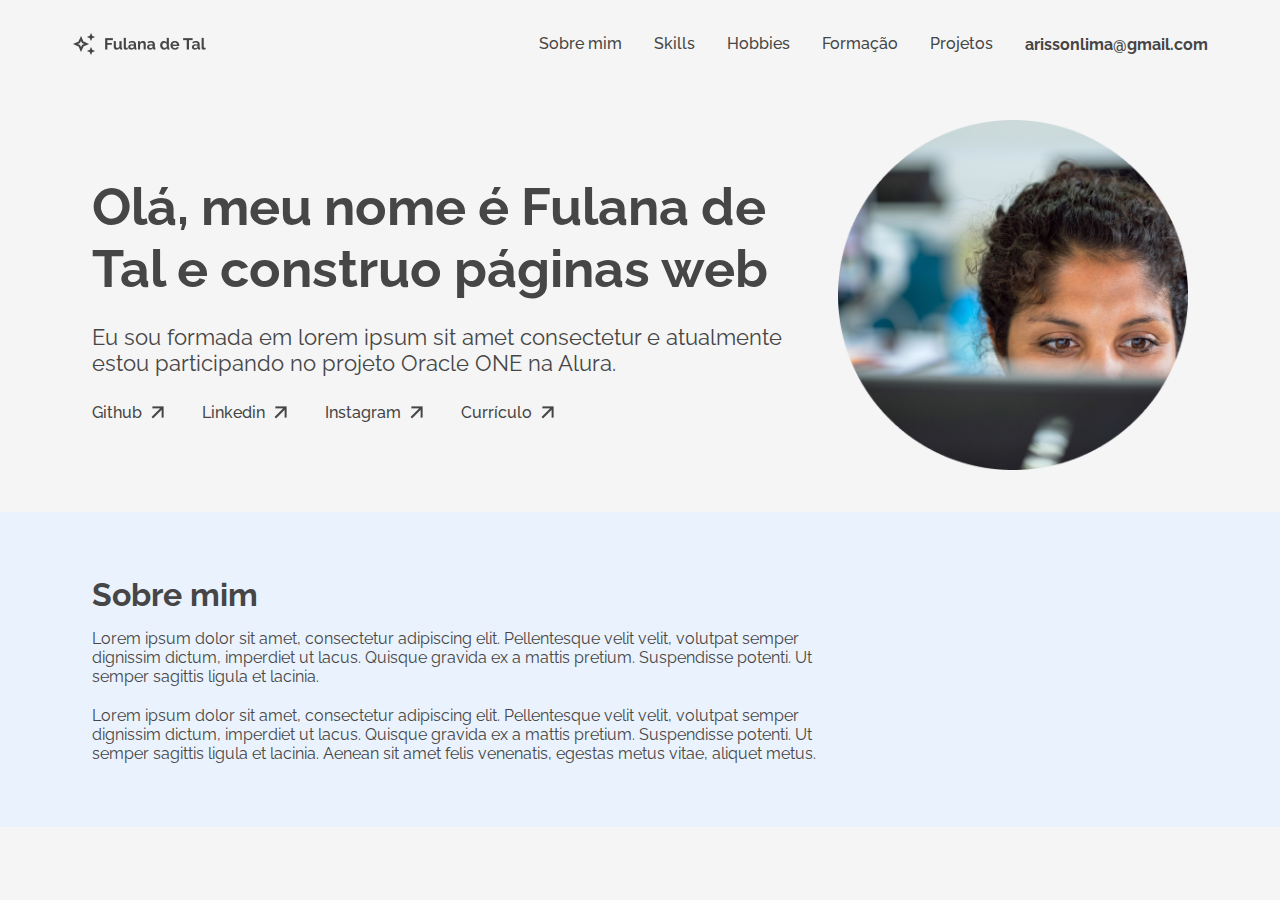
==== index.html @ 1b0cf2d9 "Created the about section, styling and responsiveness" ====
<!DOCTYPE html>
<html lang="pt-BR">
  <head>
    <meta charset="UTF-8" />
    <meta name="viewport" content="width=device-width, initial-scale=1.0" />
    <link rel="preconnect" href="https://fonts.googleapis.com" />
    <link rel="preconnect" href="https://fonts.gstatic.com" crossorigin />
    <link
      href="https://fonts.googleapis.com/css2?family=Raleway:wght@400;500;700&display=swap"
      rel="stylesheet"
    />
    <title>Arisson Lima | Portfólio</title>
    <link rel="stylesheet" href="./assets/css/style.css" />
  </head>
  <body>
    <header class="header container">
      <a href="/">
        <img
          src="./assets/images/logo.png"
          alt="Logotipo do Desenvolvedor Front-End"
        />
      </a>
      <nav class="menu">
        <ul class="menu-items">
          <li><a href="#sobre">Sobre mim</a></li>
          <li><a href="#skills">Skills</a></li>
          <li><a href="#hobbies">Hobbies</a></li>
          <li><a href="#formacao">Formação</a></li>
          <li><a href="#projetos">Projetos</a></li>
        </ul>
        <a class="menu-email" href="mailto:arissonlima@gmail.com"
          >arissonlima@gmail.com</a
        >
      </nav>
    </header>

    <main class="hero container">
      <div class="hero-info">
        <h1>Olá, meu nome é Fulana de Tal e construo páginas web</h1>
        <p>
          Eu sou formada em lorem ipsum sit amet consectetur e atualmente estou
          participando no projeto Oracle ONE na Alura.
        </p>
        <nav>
          <ul class="menu-social-networking">
            <li><a href="#">Github</a></li>
            <li><a href="#">Linkedin</a></li>
            <li><a href="#">Instagram</a></li>
            <li><a href="#">Currículo</a></li>
          </ul>
        </nav>
      </div>
      <div class="hero-profile-photo">
        <img
          src="./assets/images/profile_photo.png"
          alt="Foto do programador"
        />
      </div>
    </main>

    <section class="about-bg">
      <div class="about container">
        <h2>Sobre mim</h2>
        <p>
          Lorem ipsum dolor sit amet, consectetur adipiscing elit. Pellentesque
          velit velit, volutpat semper dignissim dictum, imperdiet ut lacus.
          Quisque gravida ex a mattis pretium. Suspendisse potenti. Ut semper
          sagittis ligula et lacinia.
        </p>
        <br />
        <p>
          Lorem ipsum dolor sit amet, consectetur adipiscing elit. Pellentesque
          velit velit, volutpat semper dignissim dictum, imperdiet ut lacus.
          Quisque gravida ex a mattis pretium. Suspendisse potenti. Ut semper
          sagittis ligula et lacinia. Aenean sit amet felis venenatis, egestas
          metus vitae, aliquet metus.
        </p>
      </div>
    </section>
  </body>
</html>
---- assets/css/style.css ----
@import url('./global.css');

@import url('./header.css');
@import url('./hero.css');
@import url('./about.css');
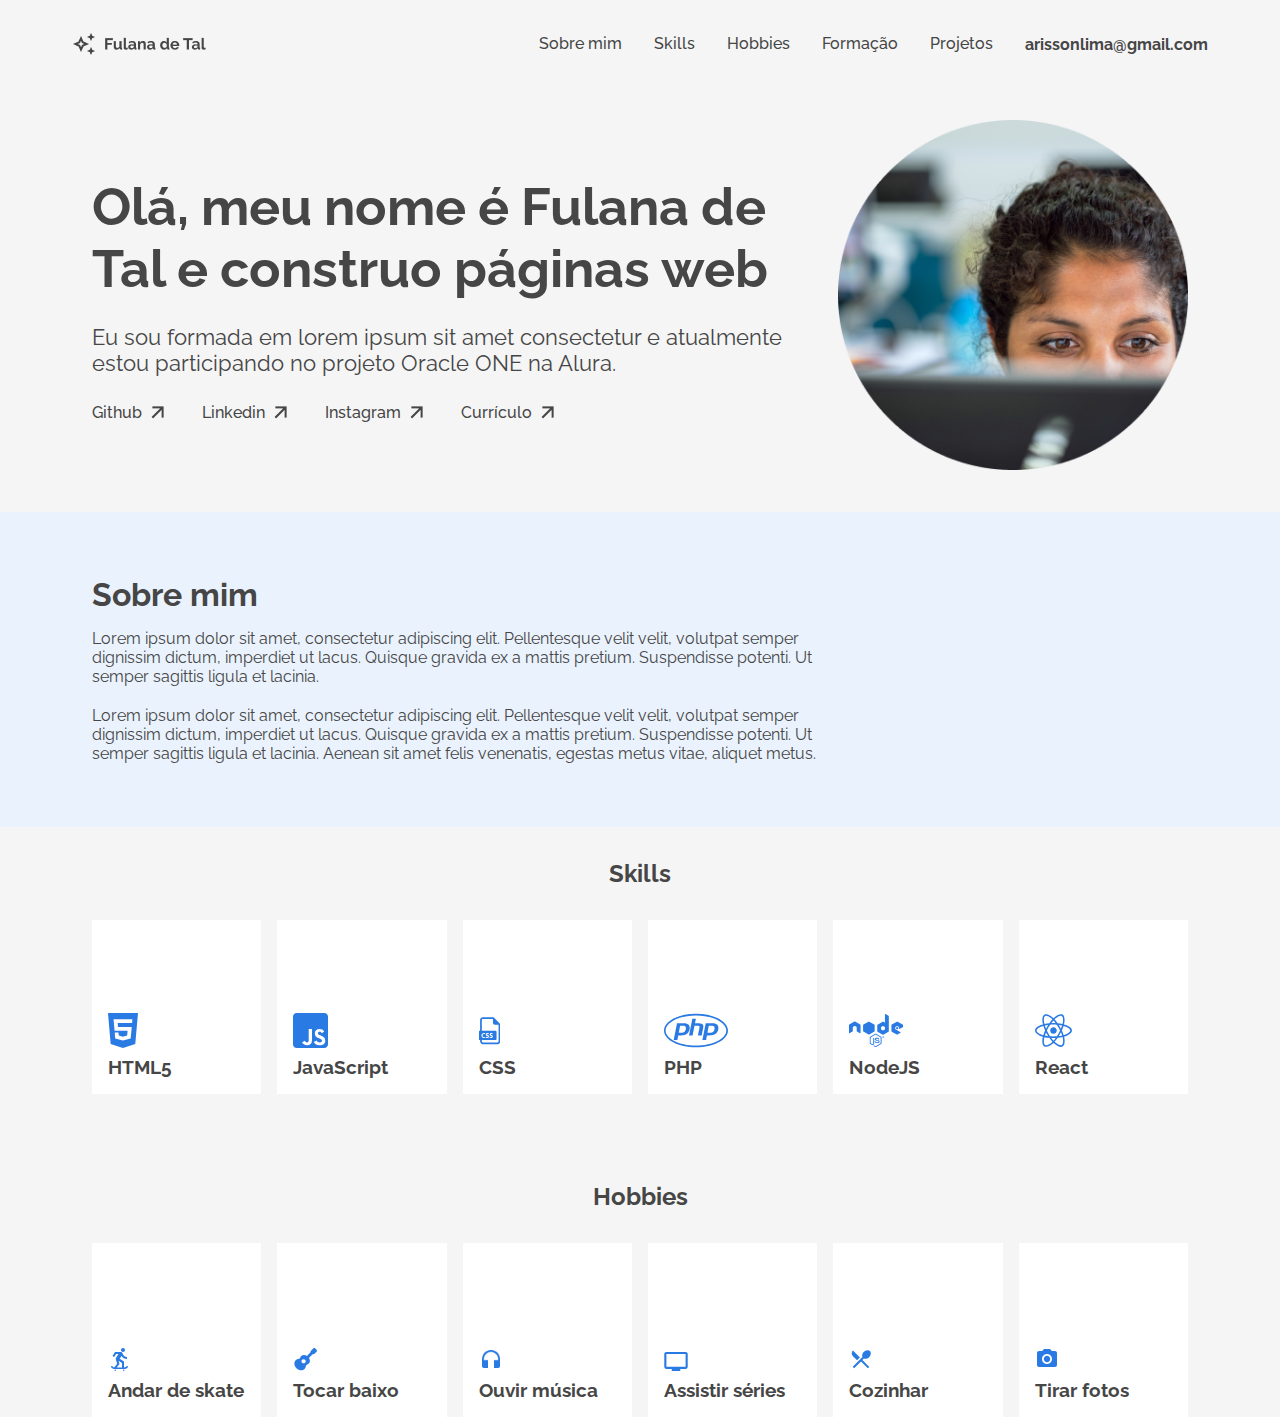
==== commit ea1494d6: "Created the skills and hobbies  section, styling and responsiveness" ====
--- a/index.html
+++ b/index.html
@@ -77,5 +77,113 @@
         </p>
       </div>
     </section>
+
+    <section class="skills container">
+      <h2>Skills</h2>
+      <ul class="skills-items">
+        <li class="skills-item">
+          <img
+            class="skills-icon"
+            src="./assets/images/icon_html.svg"
+            alt="Logo do HTML"
+          />
+          <h3>HTML5</h3>
+        </li>
+        <li class="skills-item">
+          <img
+            class="skills-icon"
+            src="./assets/images/icon_js.svg"
+            alt="Logo do JavaScript"
+          />
+          <h3>JavaScript</h3>
+        </li>
+        <li class="skills-item">
+          <img
+            class="skills-icon"
+            src="./assets/images/icon_css.svg"
+            alt="Logo do CSS"
+          />
+          <h3>CSS</h3>
+        </li>
+        <li class="skills-item">
+          <img
+            class="skills-icon"
+            src="./assets/images/icon_php.svg"
+            alt="Logo do PHP"
+          />
+          <h3>PHP</h3>
+        </li>
+        <li class="skills-item">
+          <img
+            class="skills-icon"
+            src="./assets/images/icon_nodejs.svg"
+            alt="Logo do NodeJS"
+          />
+          <h3>NodeJS</h3>
+        </li>
+        <li class="skills-item">
+          <img
+            class="skills-icon"
+            src="./assets/images/icon_react.svg"
+            alt="Logo do React"
+          />
+          <h3>React</h3>
+        </li>
+      </ul>
+    </section>
+
+    <section class="hobbies container">
+      <h2>Hobbies</h2>
+      <ul class="hobbies-items">
+        <li class="hobbies-item">
+          <img
+            class="hobbies-icon"
+            src="./assets/images/icon_skate.svg"
+            alt="Ícone de um skate"
+          />
+          <h3>Andar de skate</h3>
+        </li>
+        <li class="hobbies-item">
+          <img
+            class="hobbies-icon"
+            src="./assets/images/icon_guitar.svg"
+            alt="Ícone de um violão"
+          />
+          <h3>Tocar baixo</h3>
+        </li>
+        <li class="hobbies-item">
+          <img
+            class="hobbies-icon"
+            src="./assets/images/icon_headphones.png"
+            alt="Ícone de um headphone"
+          />
+          <h3>Ouvir música</h3>
+        </li>
+        <li class="hobbies-item">
+          <img
+            class="hobbies-icon"
+            src="./assets/images/icon_watch.svg"
+            alt="Ícone de uma Smart TV"
+          />
+          <h3>Assistir séries</h3>
+        </li>
+        <li class="hobbies-item">
+          <img
+            class="hobbies-icon"
+            src="./assets/images/icon_cooking.svg"
+            alt="ícone de um garfo e faca"
+          />
+          <h3>Cozinhar</h3>
+        </li>
+        <li class="hobbies-item">
+          <img
+            class="hobbies-icon"
+            src="./assets/images/icon_take_a_picture.svg"
+            alt="Ícone de uma camera"
+          />
+          <h3>Tirar fotos</h3>
+        </li>
+      </ul>
+    </section>
   </body>
 </html>
--- a/assets/css/style.css
+++ b/assets/css/style.css
@@ -2,4 +2,6 @@
 
 @import url('./header.css');
 @import url('./hero.css');
-@import url('./about.css');+@import url('./about.css');
+@import url('./skills.css');
+@import url('./hobbies.css');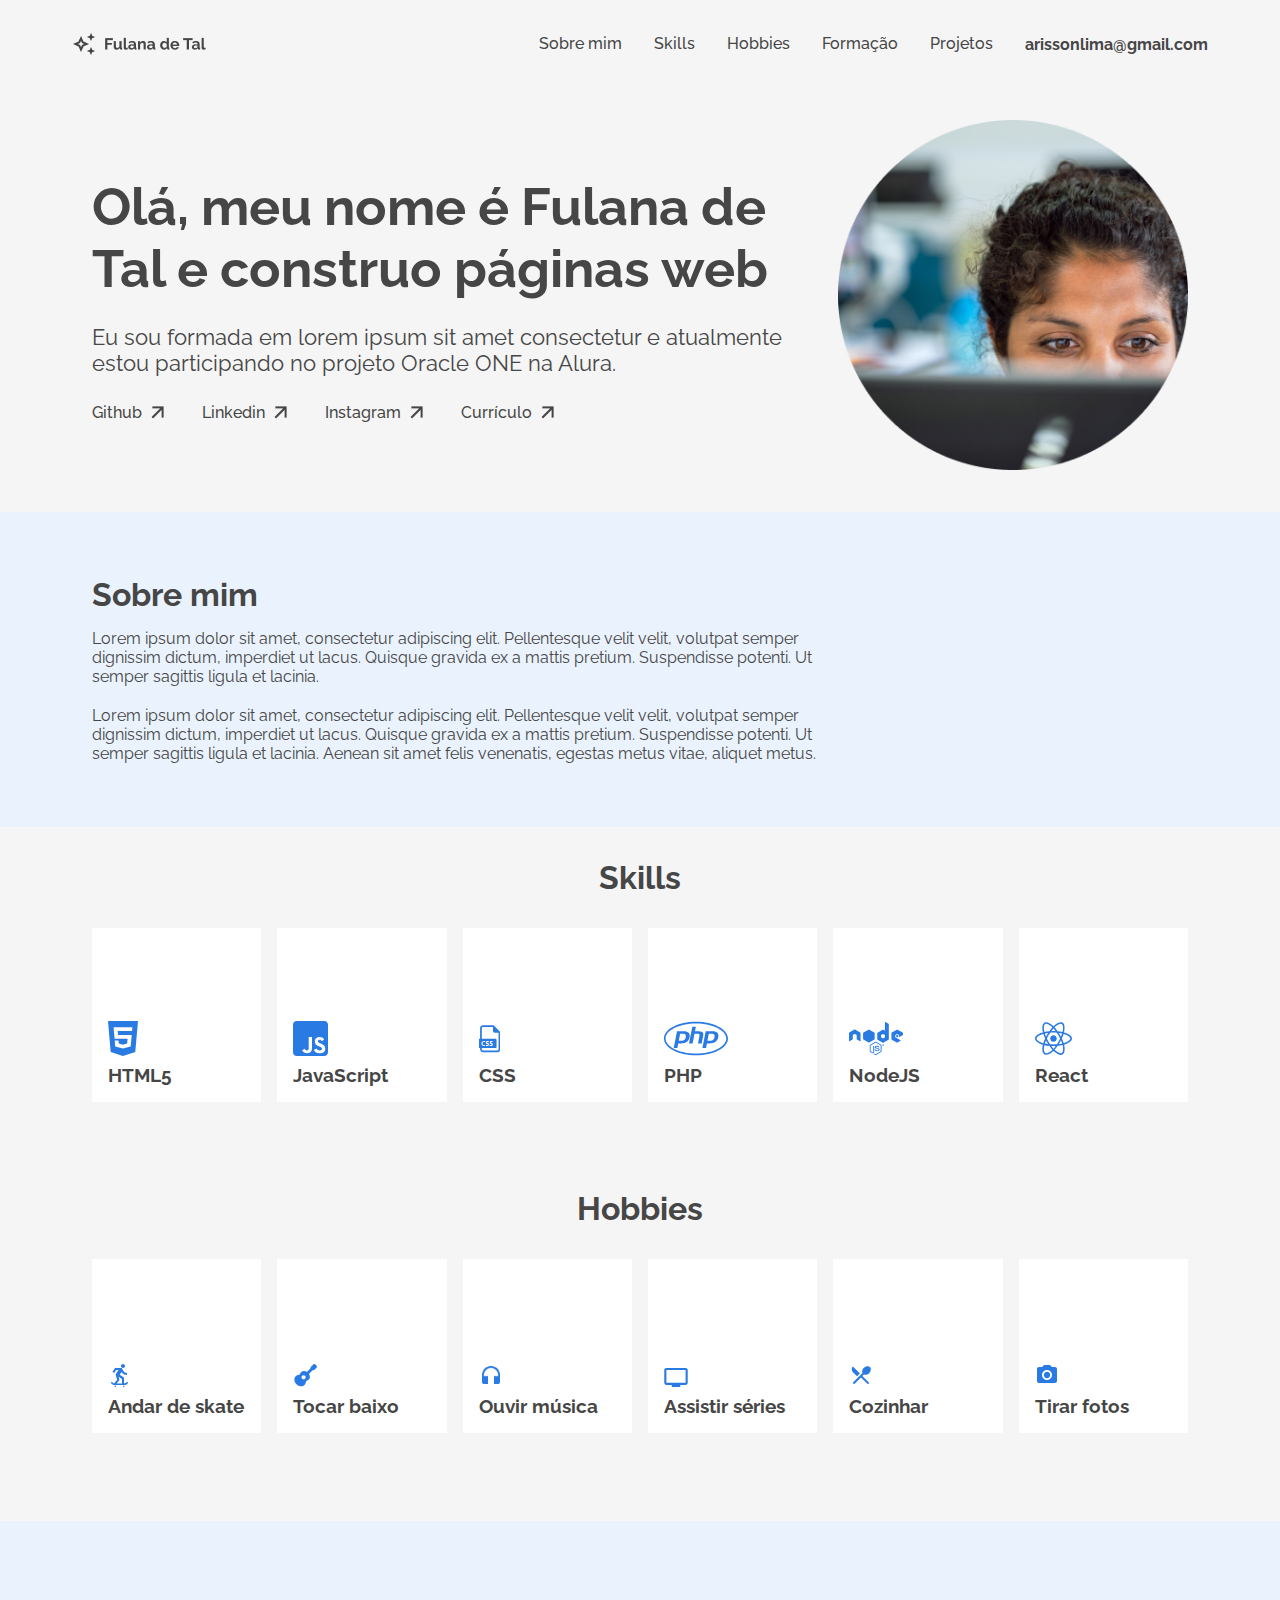
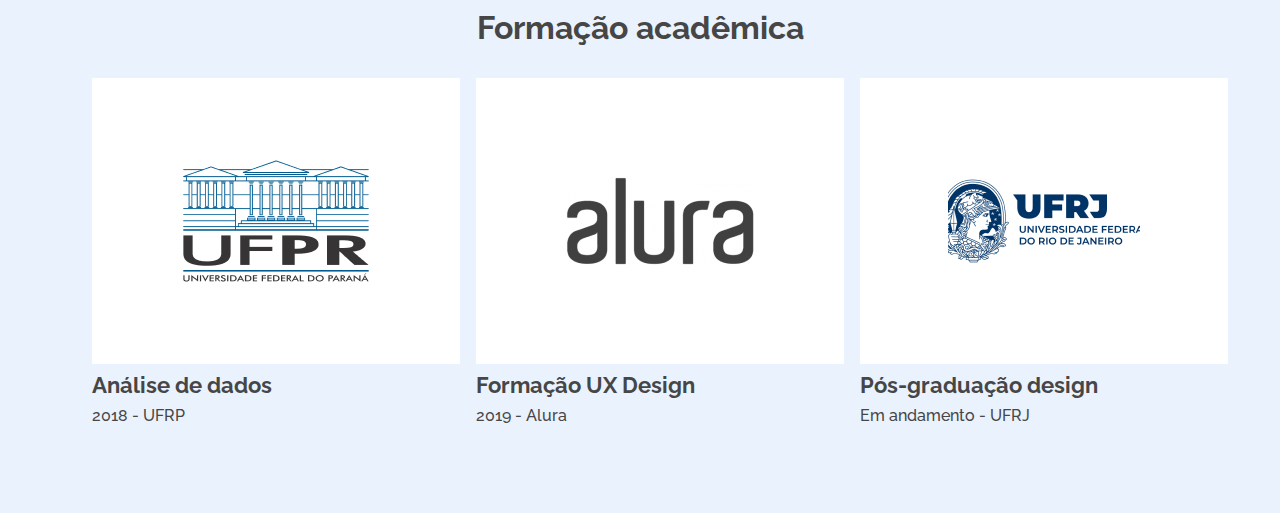
==== commit fcef5f8b: "Created the education section, styling and responsiveness" ====
--- a/index.html
+++ b/index.html
@@ -185,5 +185,43 @@
         </li>
       </ul>
     </section>
+
+    <section class="education-bg">
+      <div class="education container">
+        <h2>Formação acadêmica</h2>
+        <ul class="education-items">
+          <li class="education-item">
+            <div class="education-image">
+              <img
+                src="./assets/images/logo_ufrp.png"
+                alt="Logotipo da Universidade Federal do Paraná"
+              />
+            </div>
+            <h3>Análise de dados</h3>
+            <span>2018 - UFRP</span>
+          </li>
+          <li class="education-item">
+            <div class="education-image">
+              <img
+                src="./assets/images/logo_alura.png"
+                alt="Logotipo da Alura"
+              />
+            </div>
+            <h3>Formação UX Design</h3>
+            <span>2019 - Alura</span>
+          </li>
+          <li class="education-item">
+            <div class="education-image">
+              <img
+                src="./assets/images/logo_ufrj.png"
+                alt="Logotipo da Universidade Federal do Rio de Janeiro"
+              />
+            </div>
+            <h3>Pós-graduação design</h3>
+            <span>Em andamento - UFRJ</span>
+          </li>
+        </ul>
+      </div>
+    </section>
   </body>
 </html>
--- a/assets/css/style.css
+++ b/assets/css/style.css
@@ -4,4 +4,5 @@
 @import url('./hero.css');
 @import url('./about.css');
 @import url('./skills.css');
-@import url('./hobbies.css');+@import url('./hobbies.css');
+@import url('./education.css');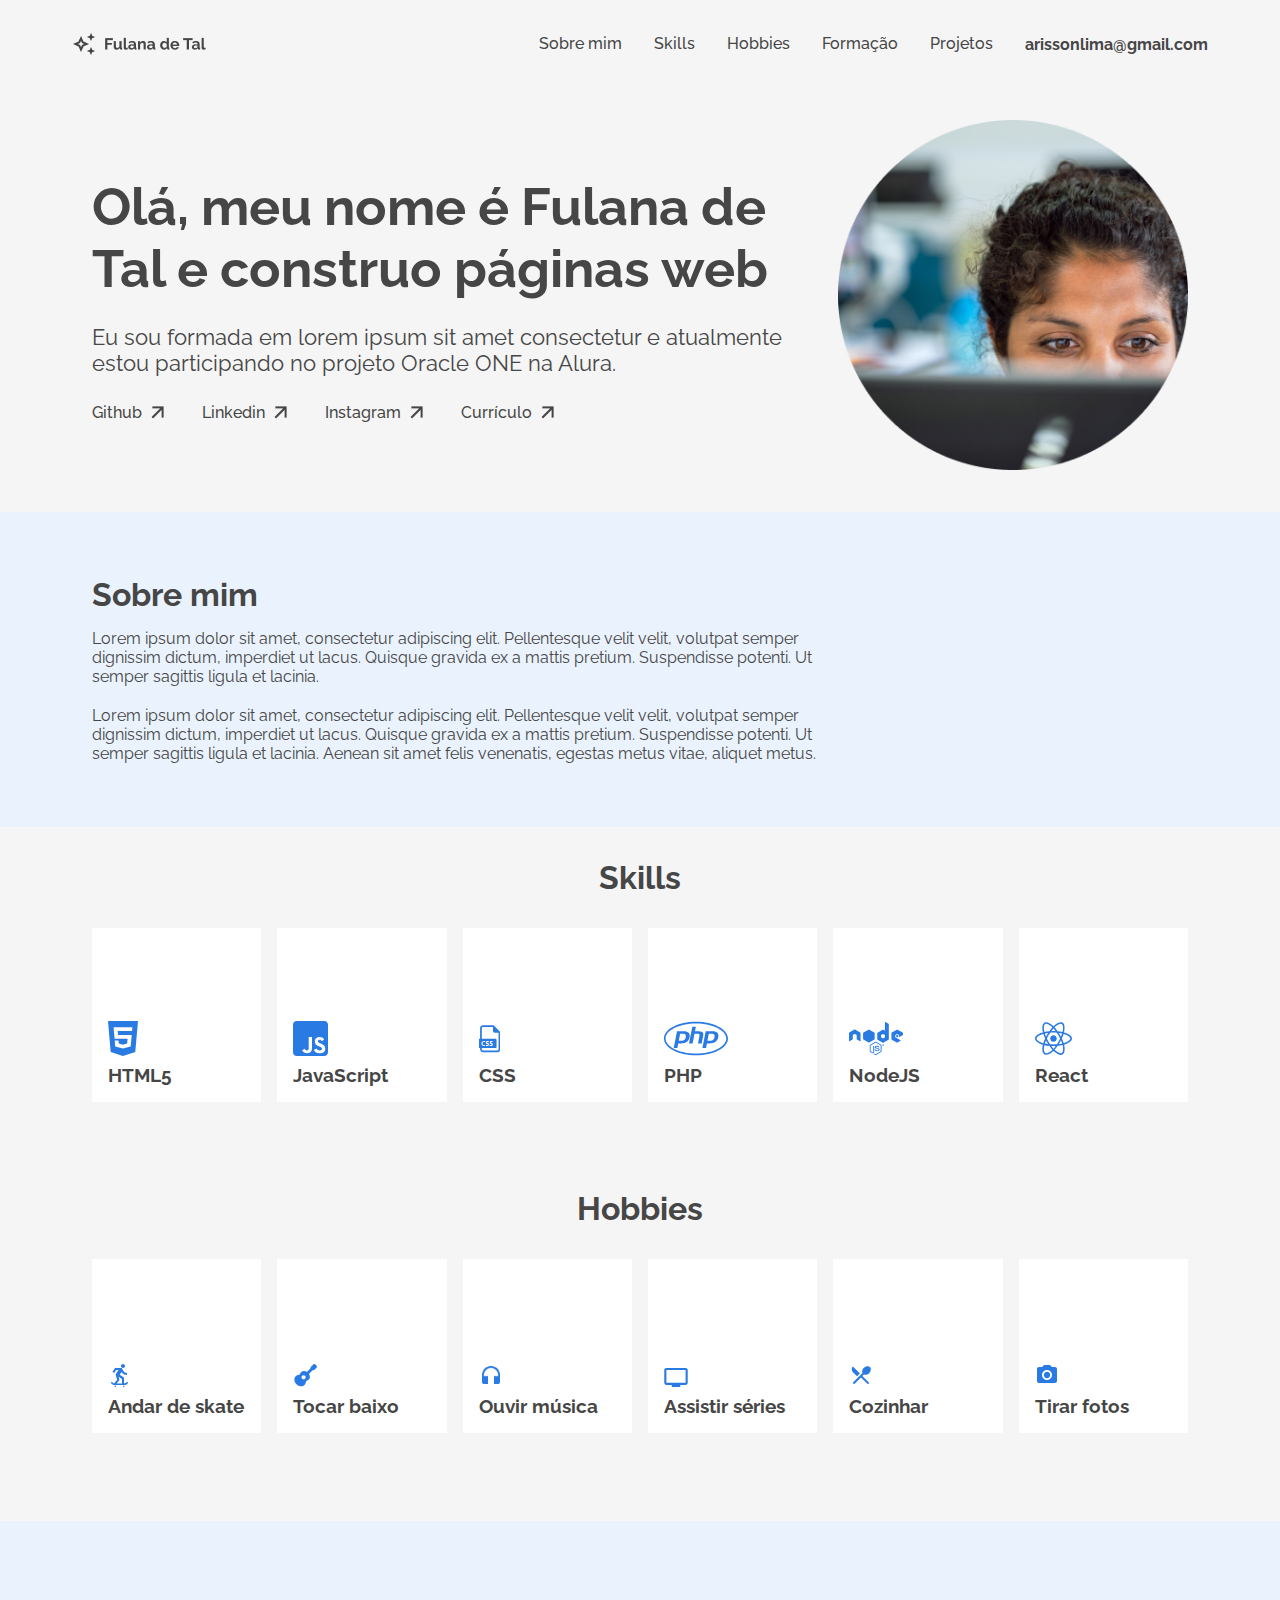
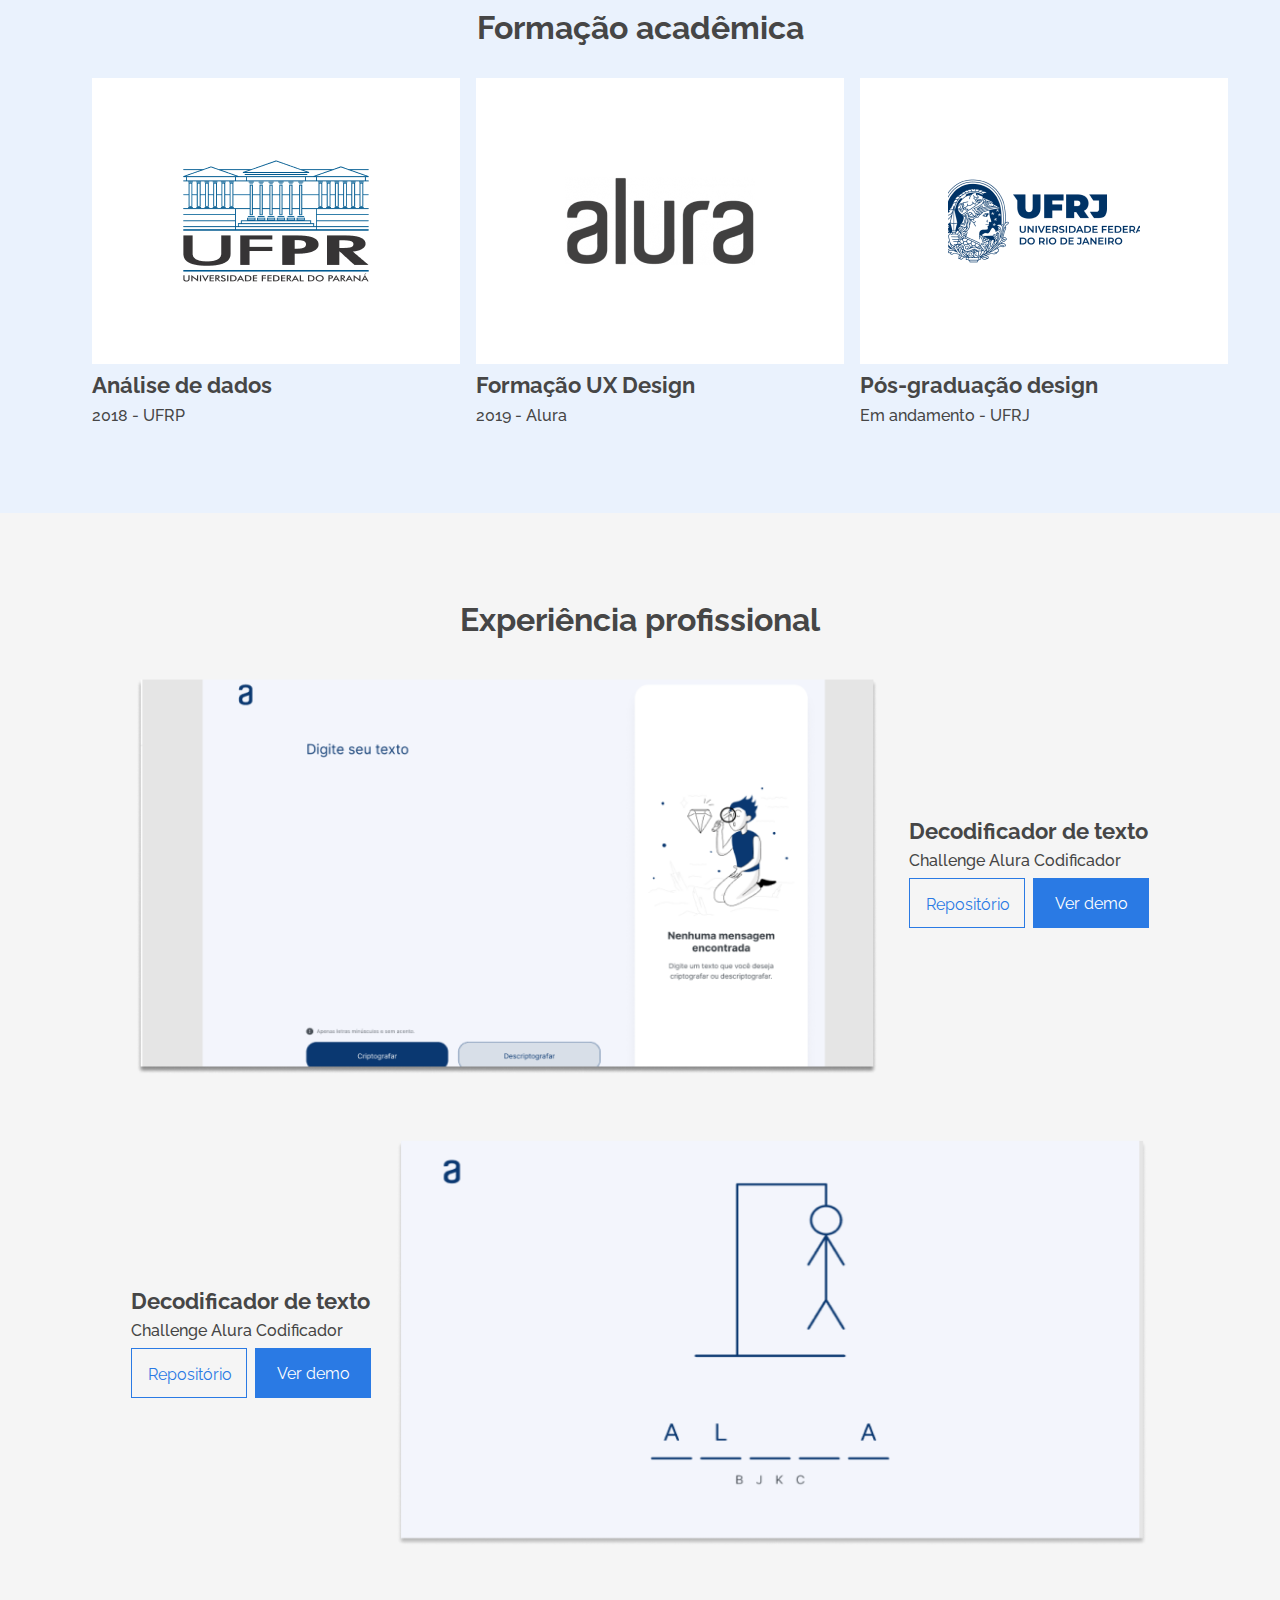
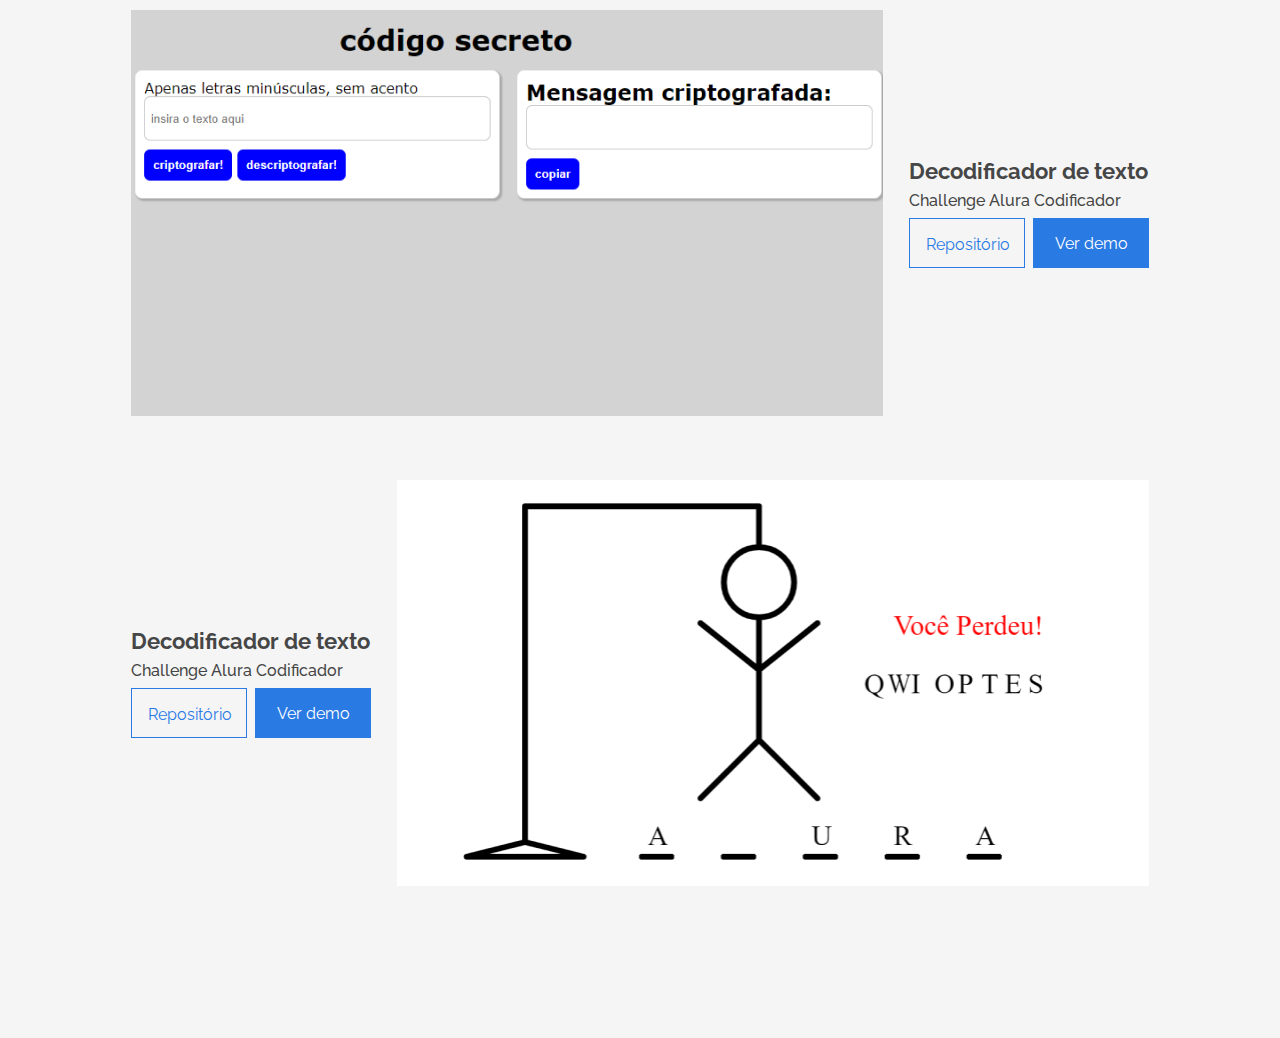
==== commit f6c08b84: "Created the experience section, styling and responsiveness" ====
--- a/index.html
+++ b/index.html
@@ -223,5 +223,64 @@
         </ul>
       </div>
     </section>
+
+    <section class="experience container">
+      <h2>Experiência profissional</h2>
+      <div class="experience-content">
+        <div class="experience-image">
+          <img src="./assets/images/projeto_1.png" alt="Projeto ..." />
+        </div>
+        <div class="experience-info">
+          <h3>Decodificador de texto</h3>
+          <p>Challenge Alura Codificador</p>
+          <div class="experience-buttons">
+            <a class="button-outline" href="#">Repositório</a>
+            <a class="button" href="#">Ver demo</a>
+          </div>
+        </div>
+      </div>
+
+      <div class="experience-content reverse">
+        <div class="experience-image">
+          <img src="./assets/images/projeto_2.png" alt="Projeto ..." />
+        </div>
+        <div class="experience-info">
+          <h3>Decodificador de texto</h3>
+          <p>Challenge Alura Codificador</p>
+          <div class="experience-buttons">
+            <a class="button-outline" href="#">Repositório</a>
+            <a class="button" href="#">Ver demo</a>
+          </div>
+        </div>
+      </div>
+
+      <div class="experience-content">
+        <div class="experience-image">
+          <img src="./assets/images/projeto_3.png" alt="Projeto ..." />
+        </div>
+        <div class="experience-info">
+          <h3>Decodificador de texto</h3>
+          <p>Challenge Alura Codificador</p>
+          <div class="experience-buttons">
+            <a class="button-outline" href="#">Repositório</a>
+            <a class="button" href="#">Ver demo</a>
+          </div>
+        </div>
+      </div>
+
+      <div class="experience-content reverse">
+        <div class="experience-image">
+          <img src="./assets/images/projeto_4.png" alt="Projeto ..." />
+        </div>
+        <div class="experience-info">
+          <h3>Decodificador de texto</h3>
+          <p>Challenge Alura Codificador</p>
+          <div class="experience-buttons">
+            <a class="button-outline" href="#">Repositório</a>
+            <a class="button" href="#">Ver demo</a>
+          </div>
+        </div>
+      </div>
+    </section>
   </body>
 </html>
--- a/assets/css/style.css
+++ b/assets/css/style.css
@@ -5,4 +5,5 @@
 @import url('./about.css');
 @import url('./skills.css');
 @import url('./hobbies.css');
-@import url('./education.css');+@import url('./education.css');
+@import url('./experience.css');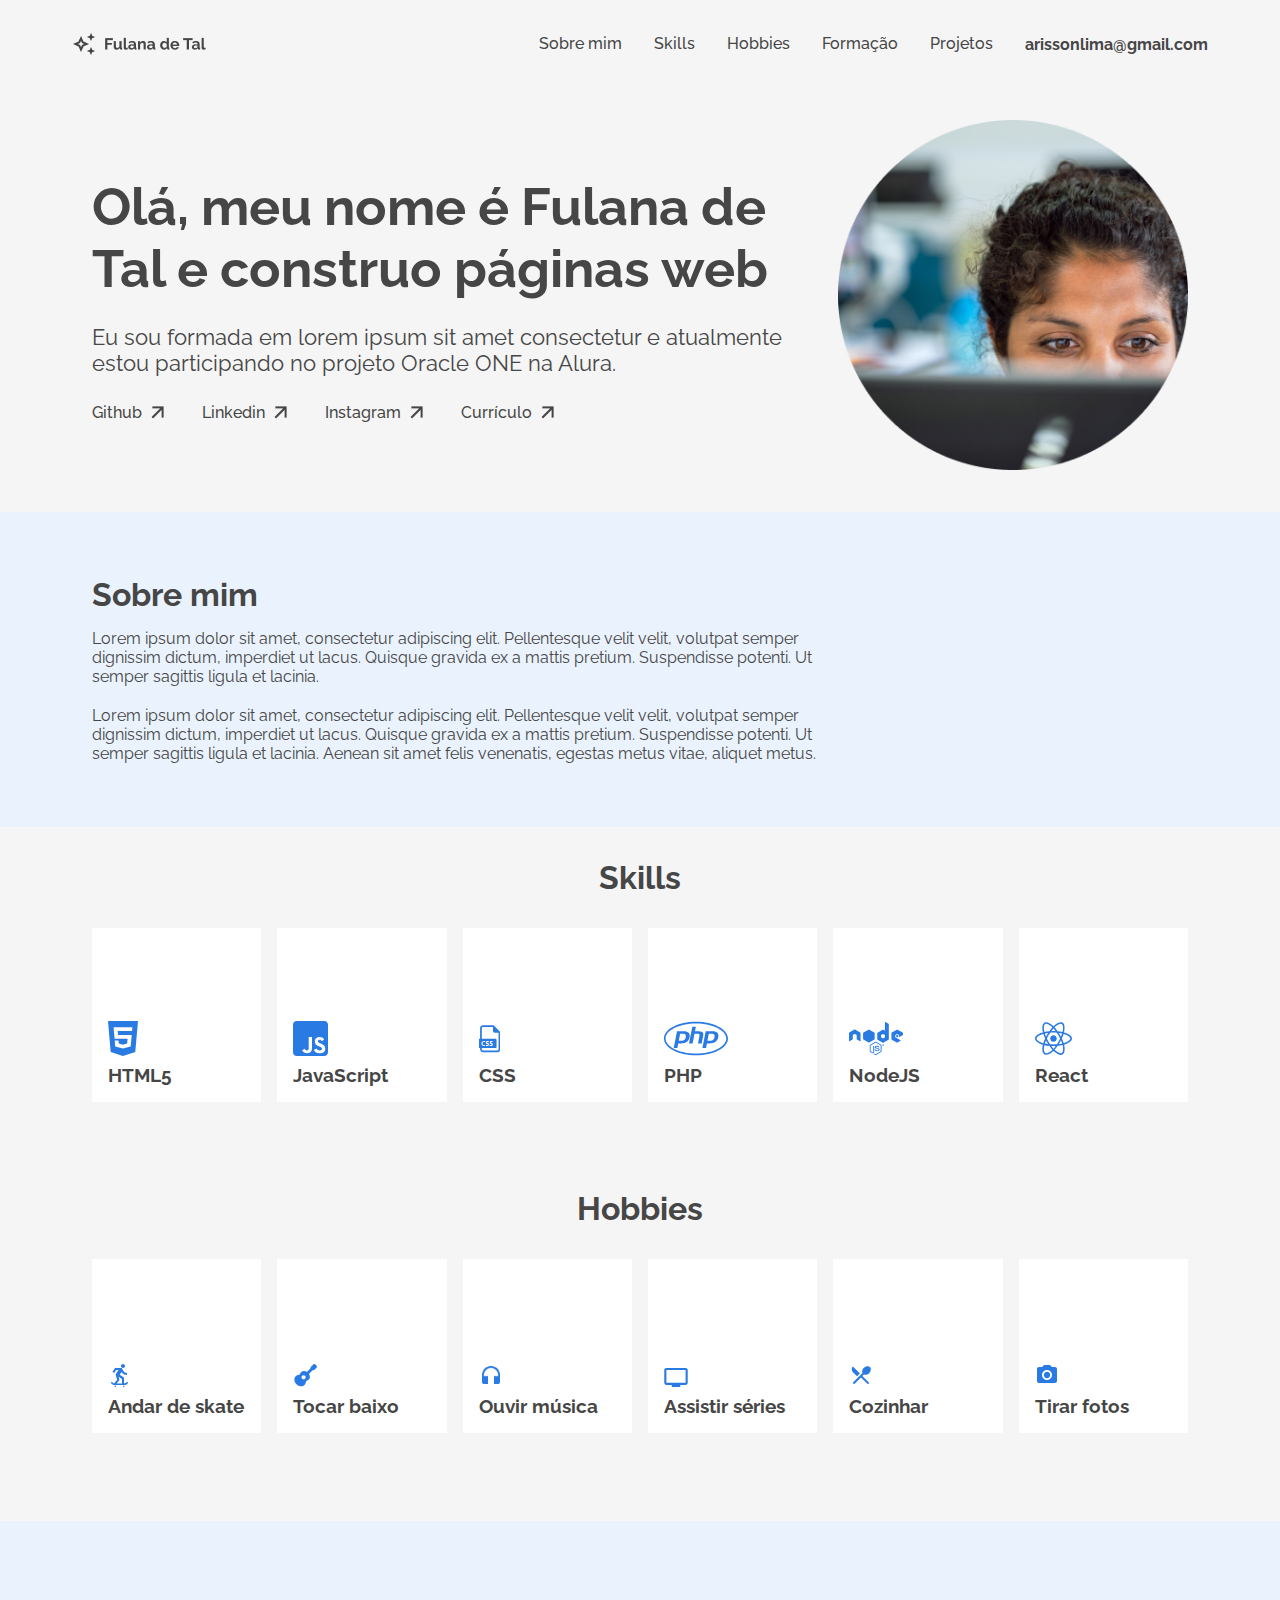
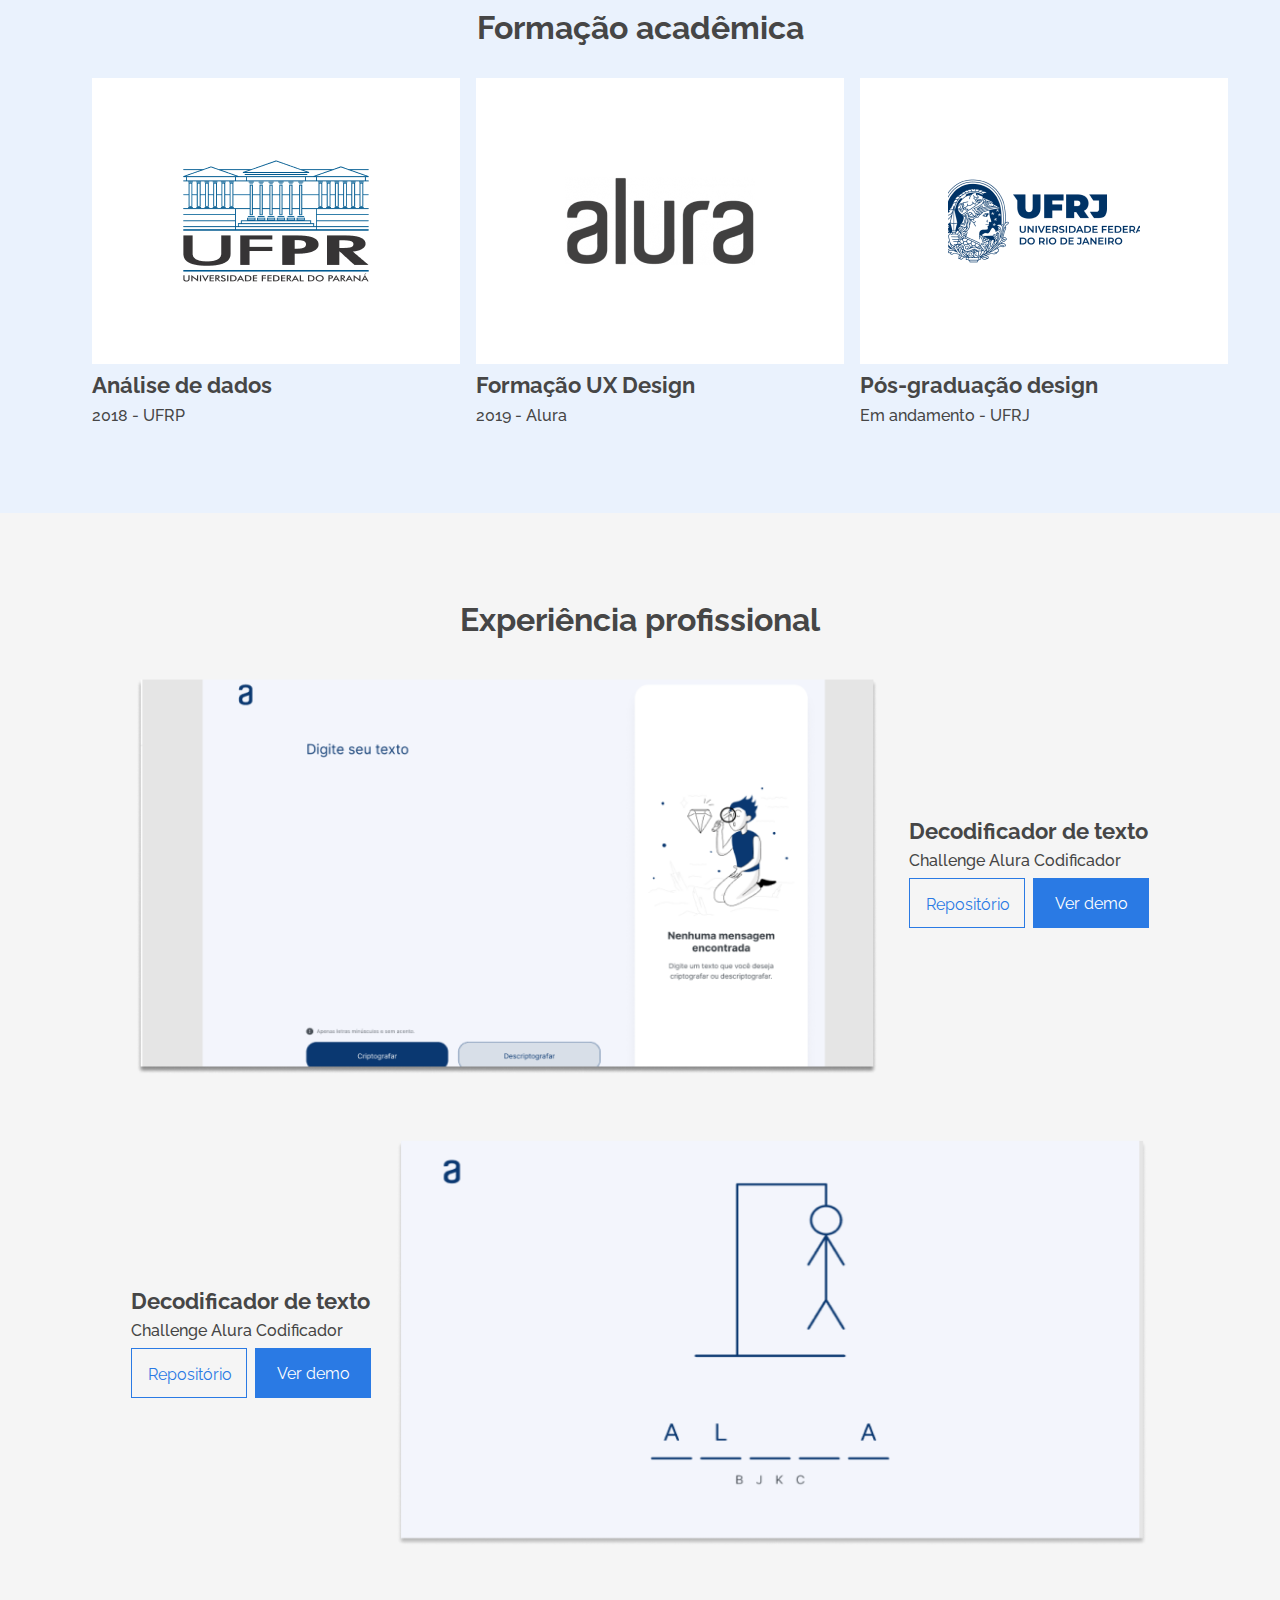
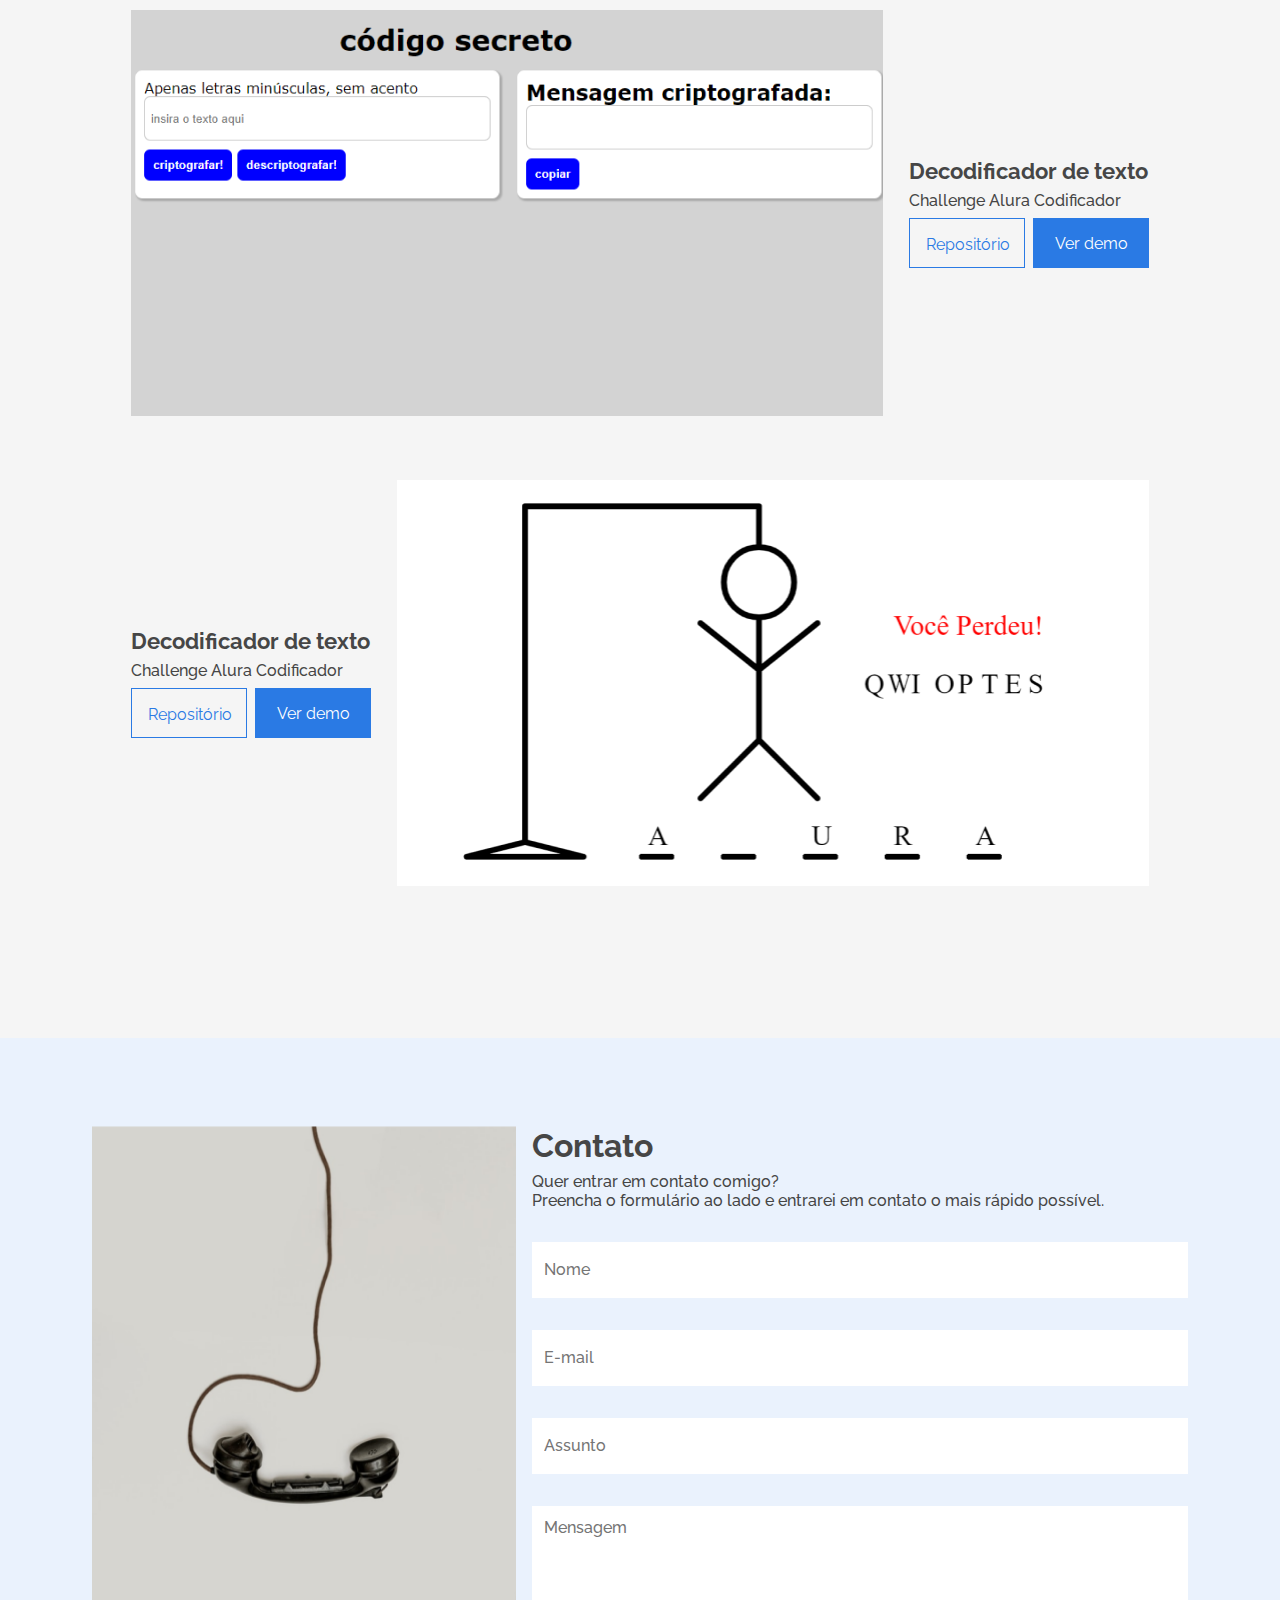
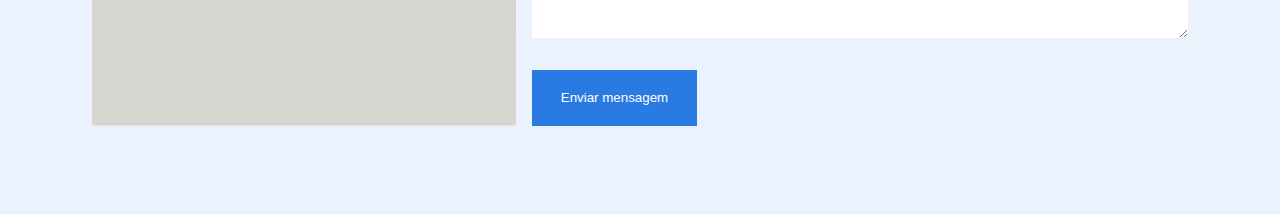
==== commit 42f109fd: "Created the contact form, styling and responsiveness" ====
--- a/index.html
+++ b/index.html
@@ -282,5 +282,31 @@
         </div>
       </div>
     </section>
+
+    <section class="contact-bg">
+      <div class="contact-content container">
+        <div class="contact-image">
+          <img
+            src="./assets/images/photo_contact.png"
+            alt="Imagem de um telefone"
+          />
+        </div>
+        <div class="contact-form">
+          <h2>Contato</h2>
+          <p>
+            Quer entrar em contato comigo?<br />
+            Preencha o formulário ao lado e entrarei em contato o mais rápido
+            possível.
+          </p>
+          <form>
+            <input placeholder="Nome" type="text" name="name" />
+            <input placeholder="E-mail" type="email" name="email" />
+            <input placeholder="Assunto" type="assunto" name="assunto" />
+            <textarea placeholder="Mensagem" type="mensagem"></textarea>
+            <button class="button button-form">Enviar mensagem</button>
+          </form>
+        </div>
+      </div>
+    </section>
   </body>
 </html>
--- a/assets/css/style.css
+++ b/assets/css/style.css
@@ -6,4 +6,5 @@
 @import url('./skills.css');
 @import url('./hobbies.css');
 @import url('./education.css');
-@import url('./experience.css');+@import url('./experience.css');
+@import url('./contact.css');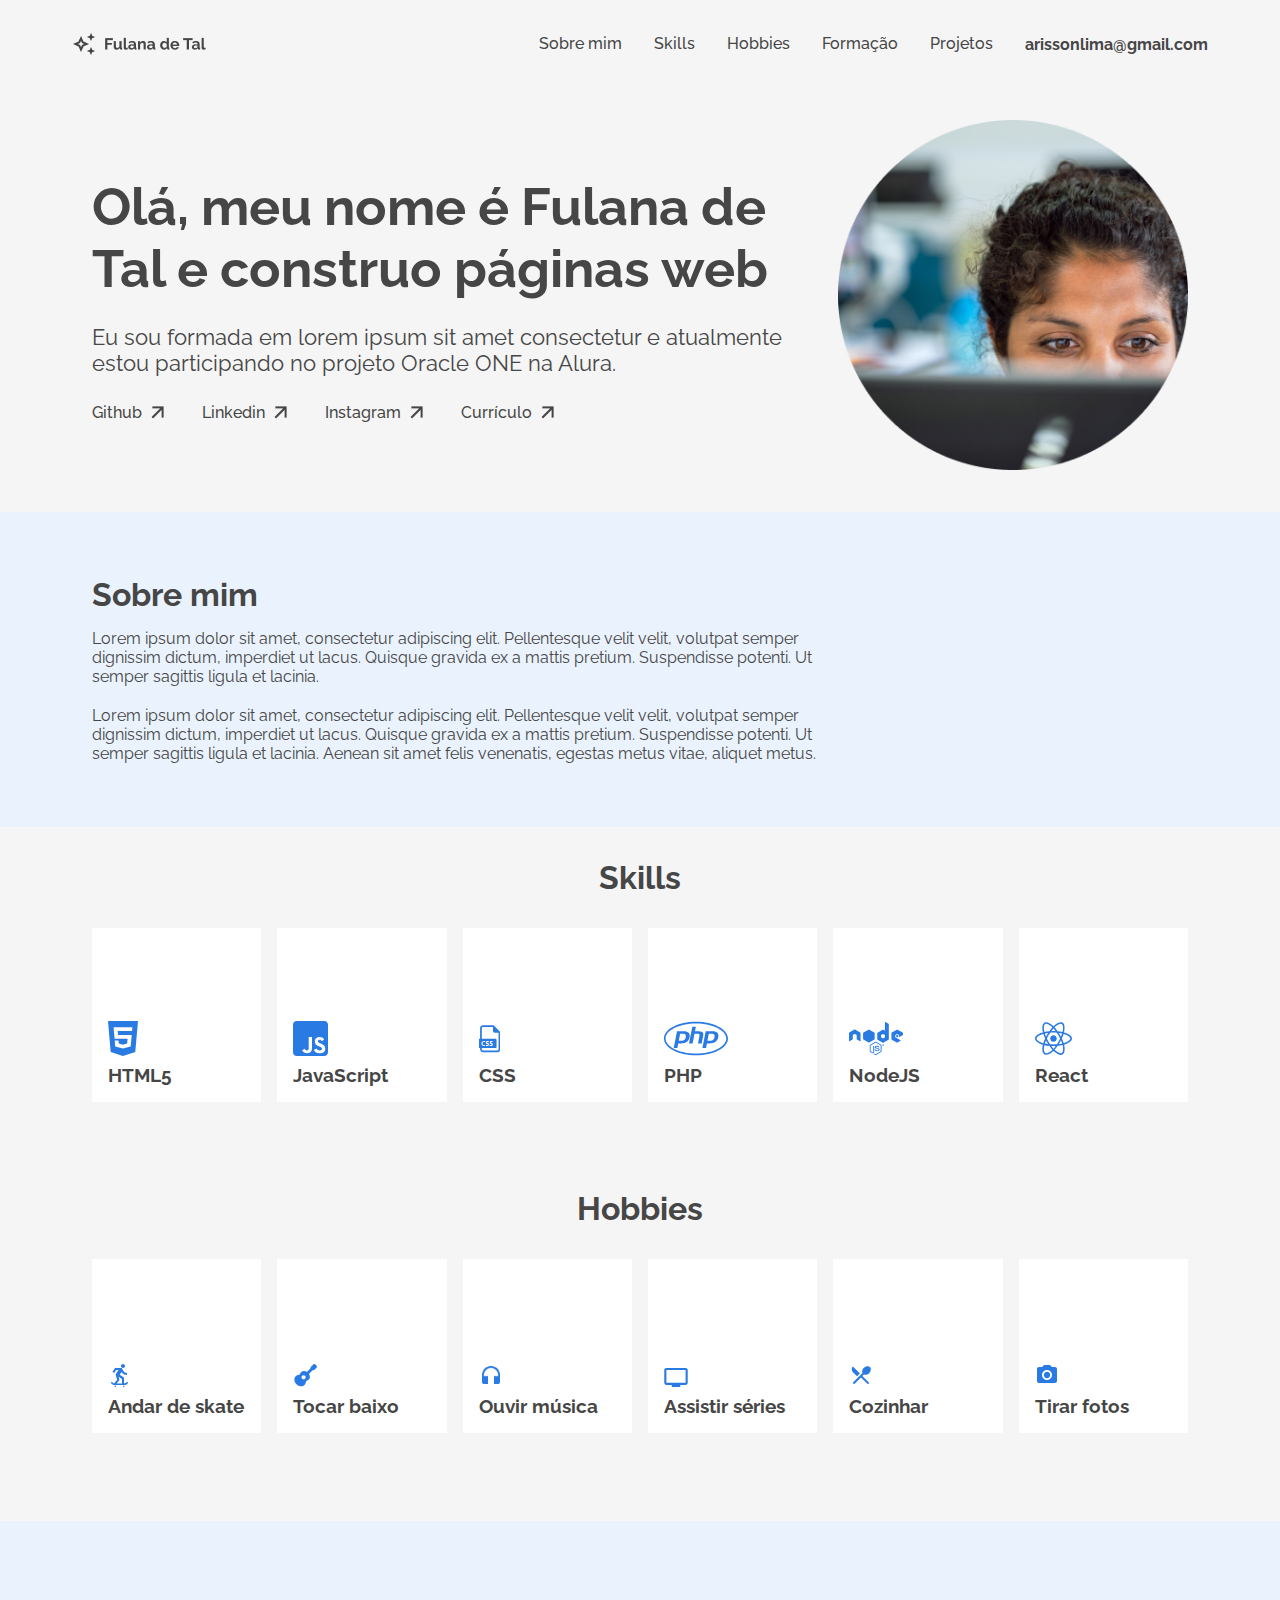
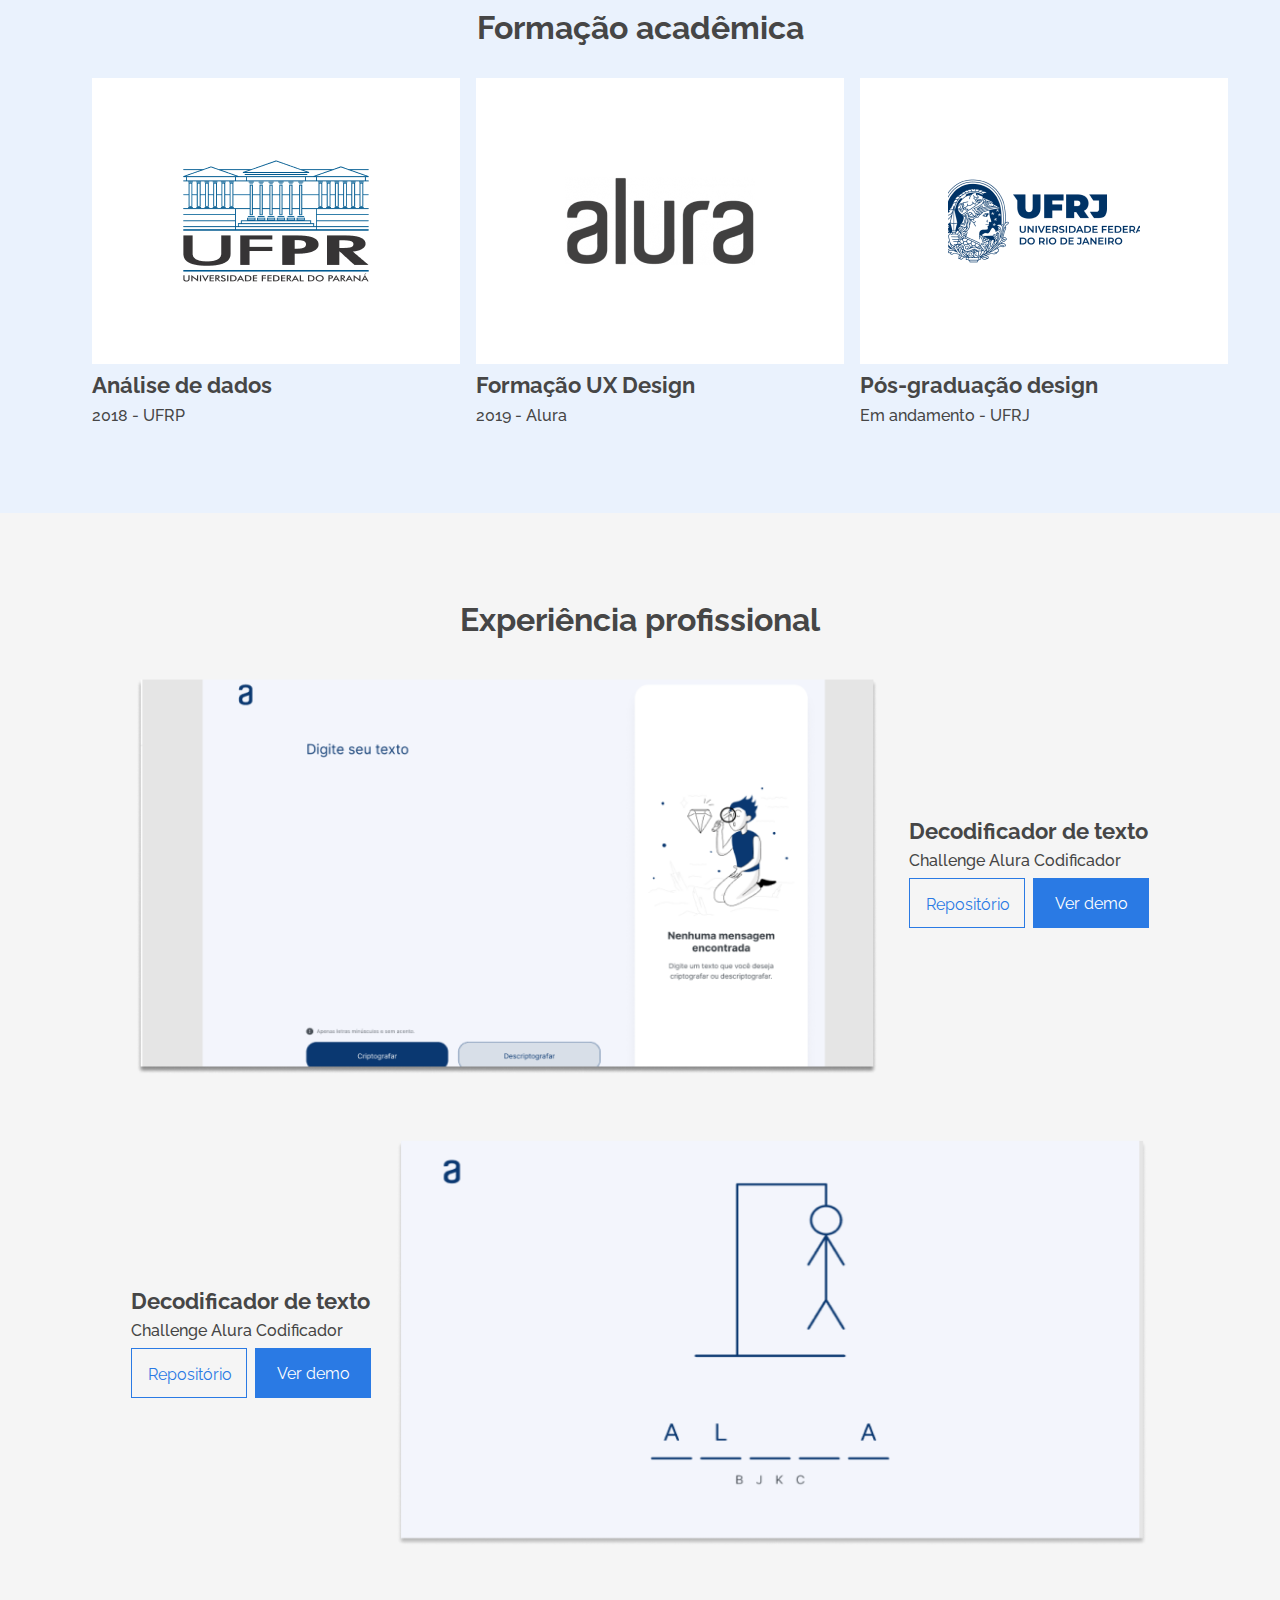
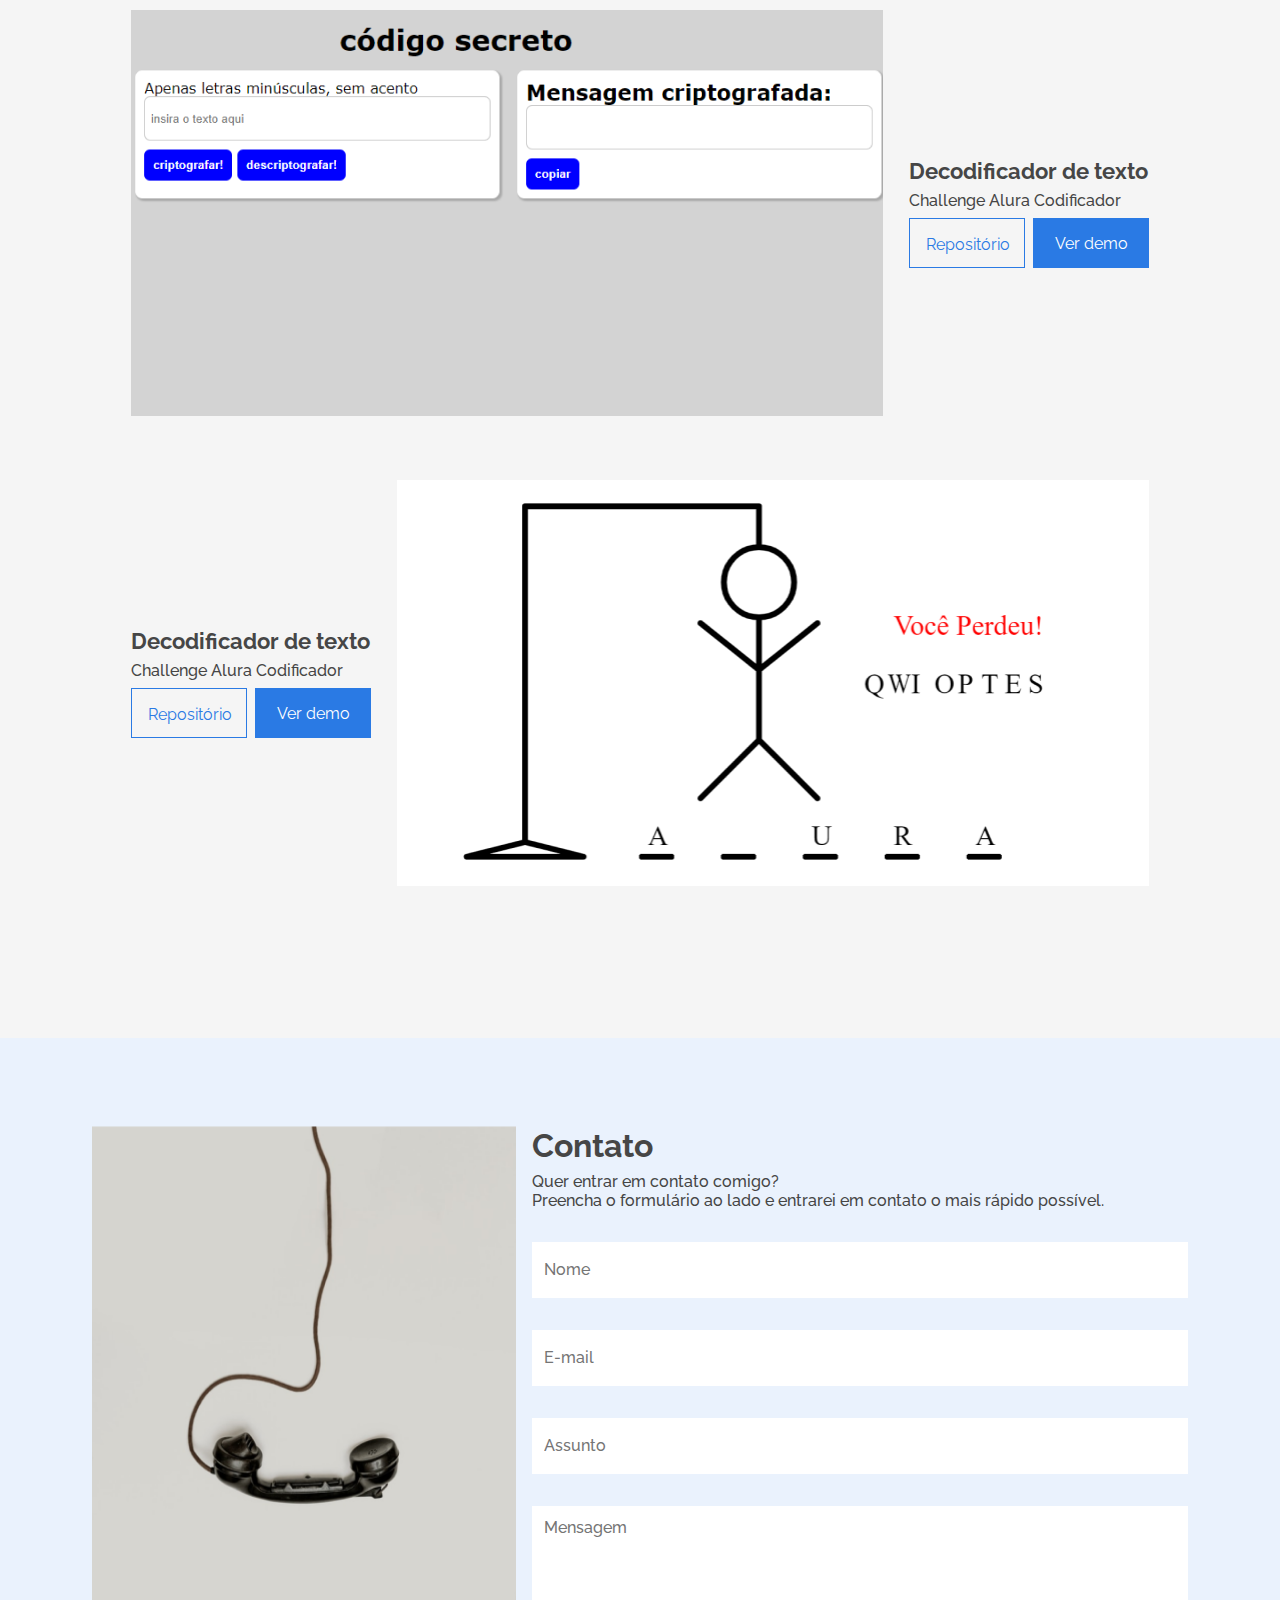
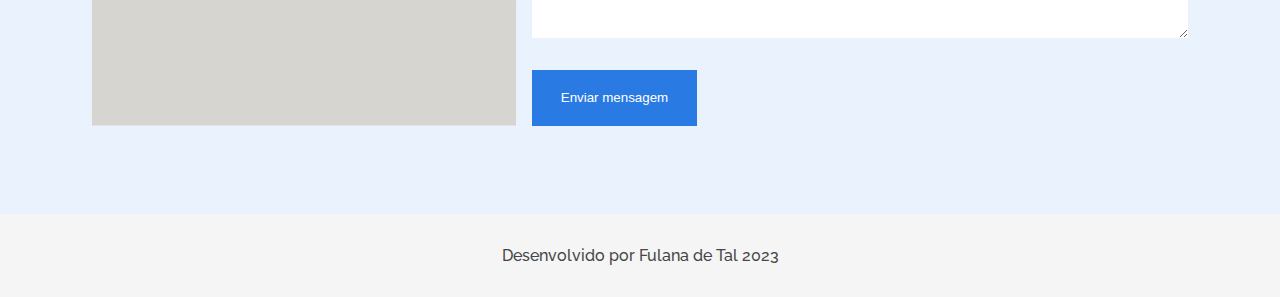
==== commit 6efaa1a6: "Created the footer, styling and responsiveness" ====
--- a/index.html
+++ b/index.html
@@ -308,5 +308,9 @@
         </div>
       </div>
     </section>
+
+    <footer class="footer container">
+      <p>Desenvolvido por Fulana de Tal 2023</p>
+    </footer>
   </body>
 </html>
--- a/assets/css/style.css
+++ b/assets/css/style.css
@@ -7,4 +7,6 @@
 @import url('./hobbies.css');
 @import url('./education.css');
 @import url('./experience.css');
-@import url('./contact.css');+@import url('./contact.css');
+
+@import url('./footer.css');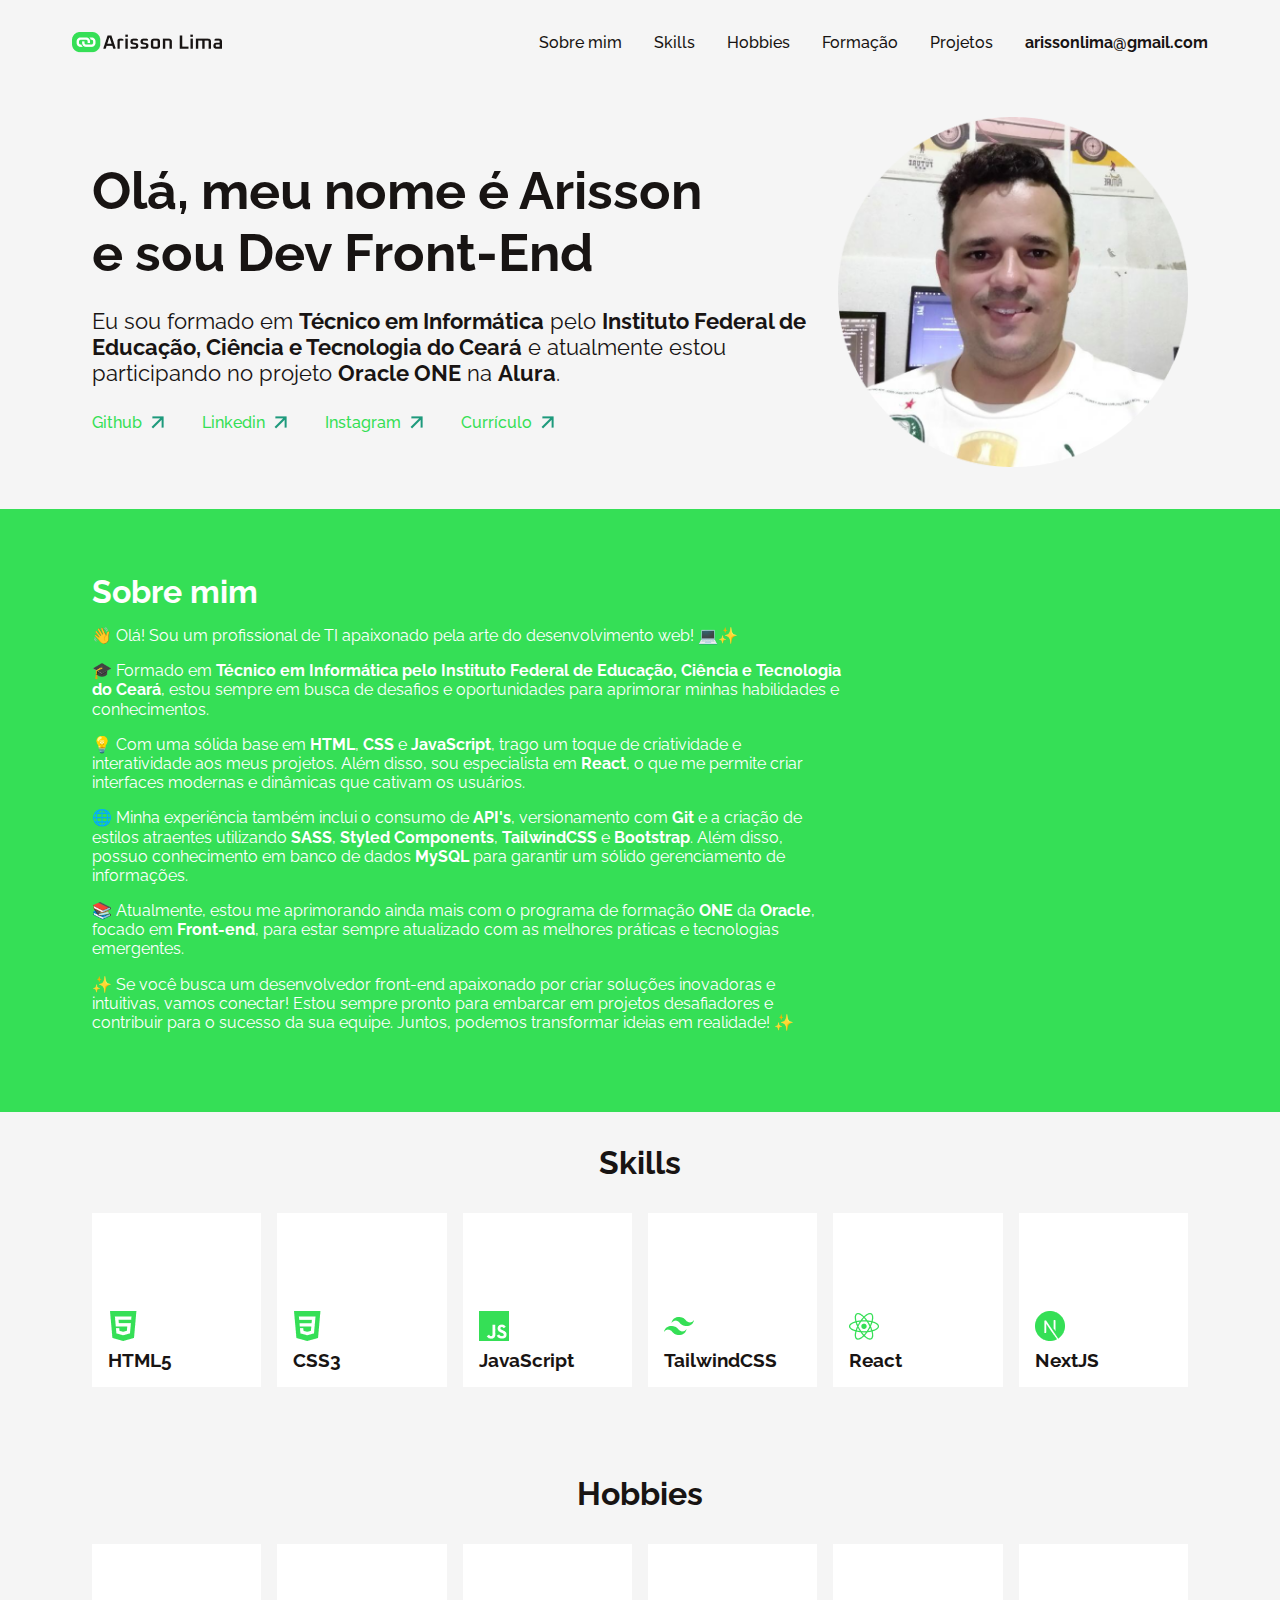
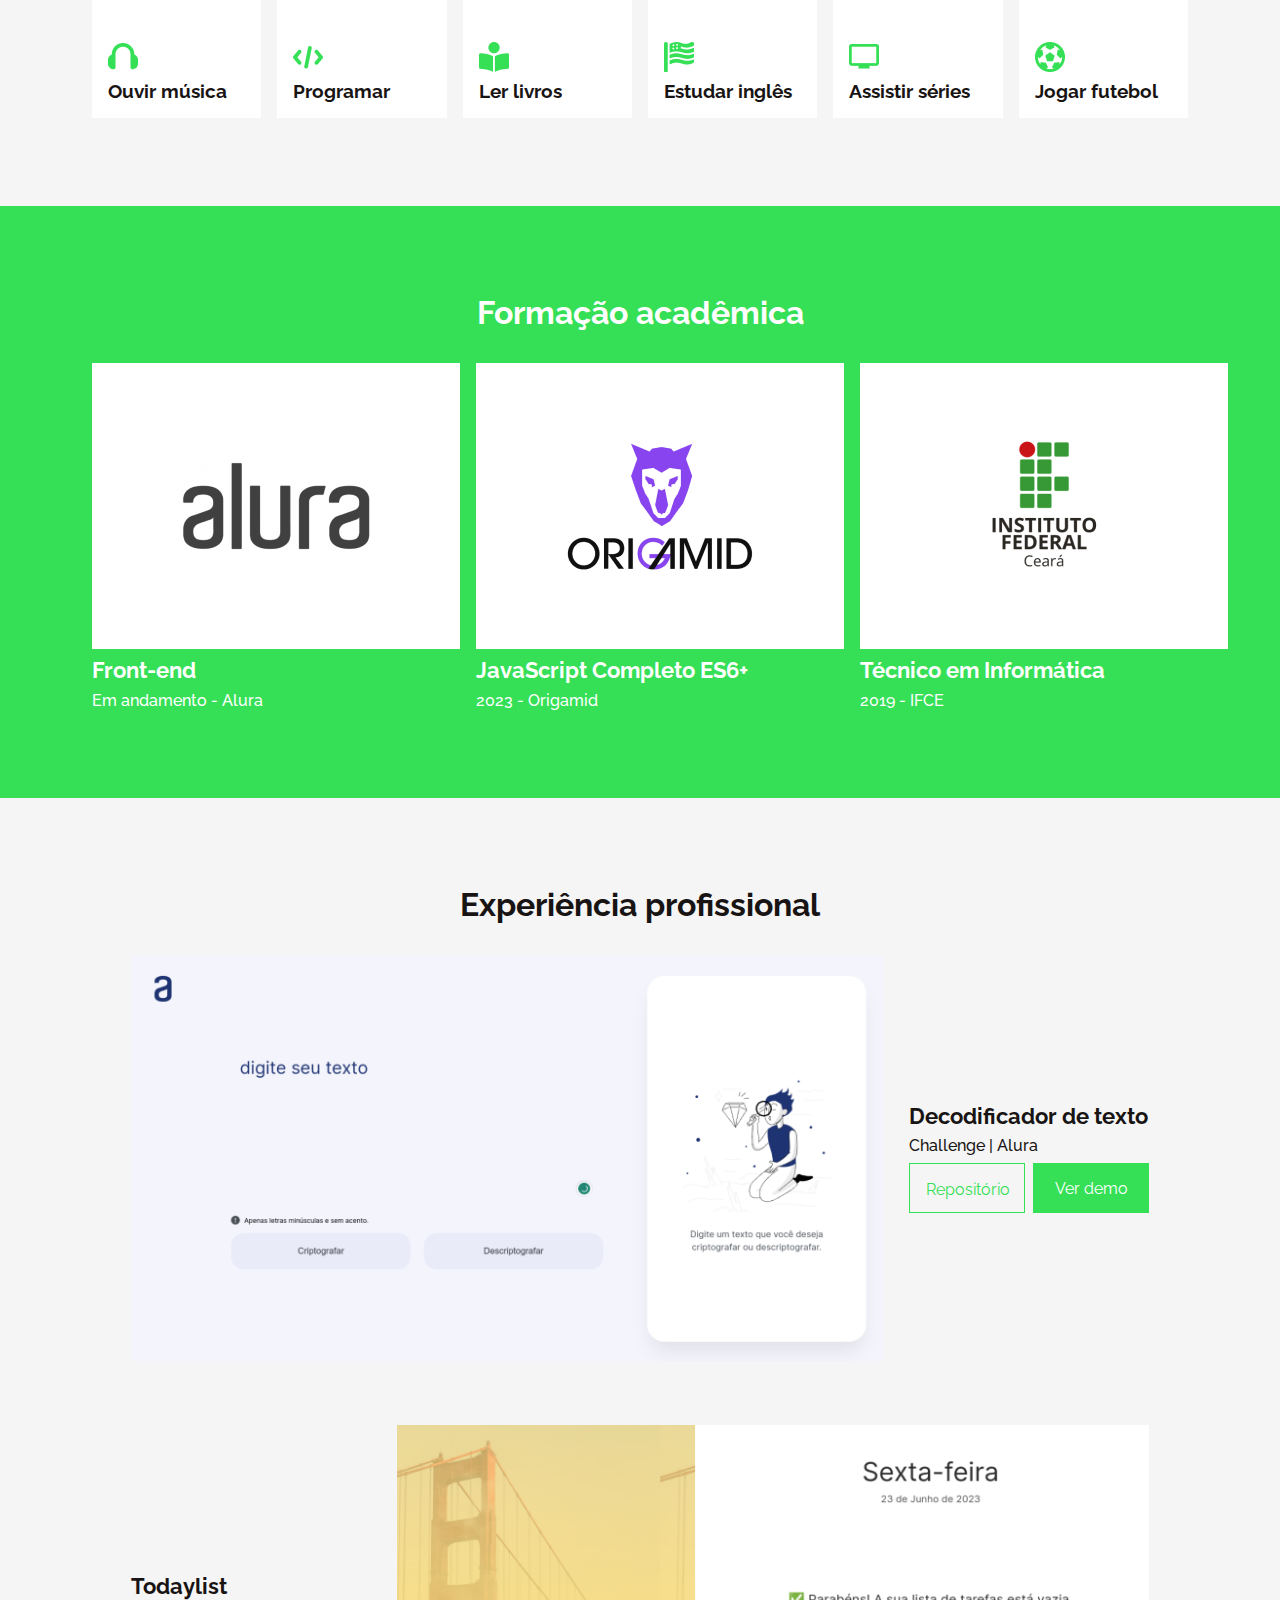
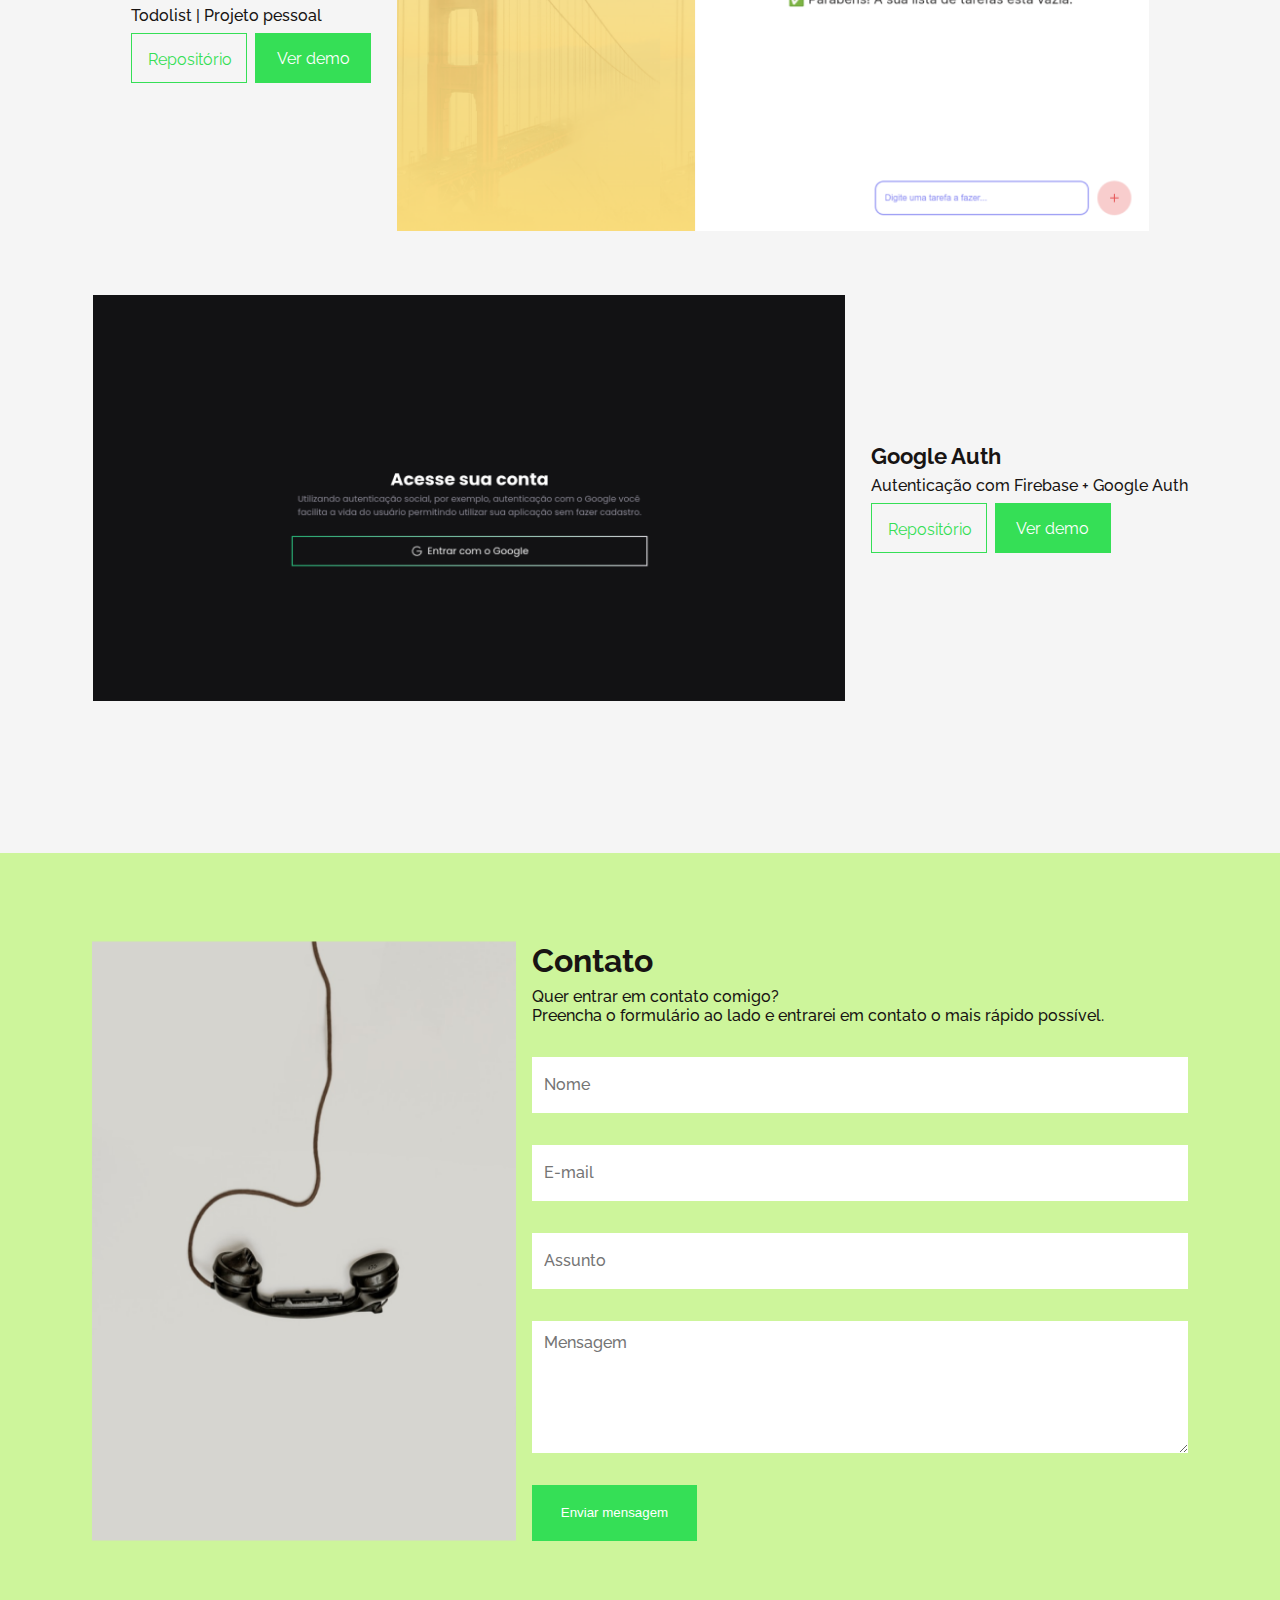
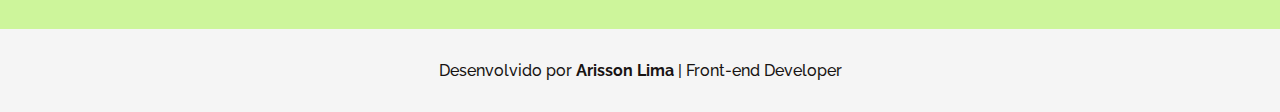
==== commit 92deb9e5: "Updating and editing the website color theme + adding developer info" ====
--- a/index.html
+++ b/index.html
@@ -36,17 +36,34 @@
 
     <main class="hero container">
       <div class="hero-info">
-        <h1>Olá, meu nome é Fulana de Tal e construo páginas web</h1>
-        <p>
-          Eu sou formada em lorem ipsum sit amet consectetur e atualmente estou
-          participando no projeto Oracle ONE na Alura.
+        <h1>Olá, meu nome é Arisson <br />e sou Dev Front-End</h1>
+        <p>
+          Eu sou formado em <strong>Técnico em Informática</strong> pelo
+          <strong
+            >Instituto Federal de Educação, Ciência e Tecnologia do
+            Ceará</strong
+          >
+          e atualmente estou participando no projeto
+          <strong>Oracle ONE</strong> na <strong>Alura</strong>.
         </p>
         <nav>
           <ul class="menu-social-networking">
-            <li><a href="#">Github</a></li>
-            <li><a href="#">Linkedin</a></li>
-            <li><a href="#">Instagram</a></li>
-            <li><a href="#">Currículo</a></li>
+            <li>
+              <a target="_blank" href="https://www.github.com/arissonlima"
+                >Github</a
+              >
+            </li>
+            <li>
+              <a target="_blank" href="https://www.linkedin.com/in/arissonlima"
+                >Linkedin</a
+              >
+            </li>
+            <li>
+              <a target="_blank" href="https://www.instagram.com/arissonlima"
+                >Instagram</a
+              >
+            </li>
+            <li><a target="_blank" href="#">Currículo</a></li>
           </ul>
         </nav>
       </div>
@@ -58,41 +75,80 @@
       </div>
     </main>
 
-    <section class="about-bg">
+    <section class="about-bg" id="sobre">
       <div class="about container">
         <h2>Sobre mim</h2>
         <p>
-          Lorem ipsum dolor sit amet, consectetur adipiscing elit. Pellentesque
-          velit velit, volutpat semper dignissim dictum, imperdiet ut lacus.
-          Quisque gravida ex a mattis pretium. Suspendisse potenti. Ut semper
-          sagittis ligula et lacinia.
-        </p>
-        <br />
-        <p>
-          Lorem ipsum dolor sit amet, consectetur adipiscing elit. Pellentesque
-          velit velit, volutpat semper dignissim dictum, imperdiet ut lacus.
-          Quisque gravida ex a mattis pretium. Suspendisse potenti. Ut semper
-          sagittis ligula et lacinia. Aenean sit amet felis venenatis, egestas
-          metus vitae, aliquet metus.
-        </p>
-      </div>
-    </section>
-
-    <section class="skills container">
+          👋 Olá! Sou um profissional de TI apaixonado pela arte do
+          desenvolvimento web! 💻✨
+        </p>
+
+        <p>
+          🎓 Formado em
+          <strong
+            >Técnico em Informática pelo Instituto Federal de Educação, Ciência
+            e Tecnologia do Ceará</strong
+          >, estou sempre em busca de desafios e oportunidades para aprimorar
+          minhas habilidades e conhecimentos.
+        </p>
+
+        <p>
+          💡 Com uma sólida base em <strong>HTML</strong>,
+          <strong>CSS</strong> e <strong>JavaScript</strong>, trago um toque de
+          criatividade e interatividade aos meus projetos. Além disso, sou
+          especialista em <strong>React</strong>, o que me permite criar
+          interfaces modernas e dinâmicas que cativam os usuários.
+        </p>
+
+        <p>
+          🌐 Minha experiência também inclui o consumo de
+          <strong>API's</strong>, versionamento com <strong>Git</strong> e a
+          criação de estilos atraentes utilizando <strong>SASS</strong>,
+          <strong>Styled Components</strong>, <strong>TailwindCSS</strong> e
+          <strong>Bootstrap</strong>. Além disso, possuo conhecimento em banco
+          de dados <strong>MySQL</strong> para garantir um sólido gerenciamento
+          de informações.
+        </p>
+
+        <p>
+          📚 Atualmente, estou me aprimorando ainda mais com o programa de
+          formação <strong>ONE</strong> da <strong>Oracle</strong>, focado em
+          <strong>Front-end</strong>, para estar sempre atualizado com as
+          melhores práticas e tecnologias emergentes.
+        </p>
+
+        <p>
+          ✨ Se você busca um desenvolvedor front-end apaixonado por criar
+          soluções inovadoras e intuitivas, vamos conectar! Estou sempre pronto
+          para embarcar em projetos desafiadores e contribuir para o sucesso da
+          sua equipe. Juntos, podemos transformar ideias em realidade! ✨
+        </p>
+      </div>
+    </section>
+
+    <section class="skills container" id="skills">
       <h2>Skills</h2>
       <ul class="skills-items">
         <li class="skills-item">
           <img
             class="skills-icon"
-            src="./assets/images/icon_html.svg"
-            alt="Logo do HTML"
+            src="./assets/images/icon_html.png"
+            alt="Logo do HTML5"
           />
           <h3>HTML5</h3>
         </li>
         <li class="skills-item">
           <img
             class="skills-icon"
-            src="./assets/images/icon_js.svg"
+            src="./assets/images/icon_css.png"
+            alt="Logo do CSS3"
+          />
+          <h3>CSS3</h3>
+        </li>
+        <li class="skills-item">
+          <img
+            class="skills-icon"
+            src="./assets/images/icon_js.png"
             alt="Logo do JavaScript"
           />
           <h3>JavaScript</h3>
@@ -100,106 +156,88 @@
         <li class="skills-item">
           <img
             class="skills-icon"
-            src="./assets/images/icon_css.svg"
-            alt="Logo do CSS"
-          />
-          <h3>CSS</h3>
-        </li>
-        <li class="skills-item">
-          <img
-            class="skills-icon"
-            src="./assets/images/icon_php.svg"
-            alt="Logo do PHP"
-          />
-          <h3>PHP</h3>
-        </li>
-        <li class="skills-item">
-          <img
-            class="skills-icon"
-            src="./assets/images/icon_nodejs.svg"
-            alt="Logo do NodeJS"
-          />
-          <h3>NodeJS</h3>
-        </li>
-        <li class="skills-item">
-          <img
-            class="skills-icon"
-            src="./assets/images/icon_react.svg"
+            src="./assets/images/icon_tailwindcss.png"
+            alt="Logo do TailwindCSS"
+          />
+          <h3>TailwindCSS</h3>
+        </li>
+        <li class="skills-item">
+          <img
+            class="skills-icon"
+            src="./assets/images/icon_react.png"
             alt="Logo do React"
           />
           <h3>React</h3>
         </li>
+        <li class="skills-item">
+          <img
+            class="skills-icon"
+            src="./assets/images/icon_nextjs.png"
+            alt="Logo do NextJS"
+          />
+          <h3>NextJS</h3>
+        </li>
       </ul>
     </section>
 
-    <section class="hobbies container">
+    <section class="hobbies container" id="hobbies">
       <h2>Hobbies</h2>
       <ul class="hobbies-items">
         <li class="hobbies-item">
           <img
             class="hobbies-icon"
-            src="./assets/images/icon_skate.svg"
-            alt="Ícone de um skate"
-          />
-          <h3>Andar de skate</h3>
-        </li>
-        <li class="hobbies-item">
-          <img
-            class="hobbies-icon"
-            src="./assets/images/icon_guitar.svg"
-            alt="Ícone de um violão"
-          />
-          <h3>Tocar baixo</h3>
-        </li>
-        <li class="hobbies-item">
-          <img
-            class="hobbies-icon"
-            src="./assets/images/icon_headphones.png"
-            alt="Ícone de um headphone"
+            src="./assets/images/icon_headphone.png"
+            alt="Ícone de headphone"
           />
           <h3>Ouvir música</h3>
         </li>
         <li class="hobbies-item">
           <img
             class="hobbies-icon"
-            src="./assets/images/icon_watch.svg"
-            alt="Ícone de uma Smart TV"
+            src="./assets/images/icon_programming.png"
+            alt="Ícone de um símbolo da programação"
+          />
+          <h3>Programar</h3>
+        </li>
+        <li class="hobbies-item">
+          <img
+            class="hobbies-icon"
+            src="./assets/images/icon_reading.png"
+            alt="Ícone de uma pessoa lendo um livro"
+          />
+          <h3>Ler livros</h3>
+        </li>
+        <li class="hobbies-item">
+          <img
+            class="hobbies-icon"
+            src="./assets/images/icon_english.png"
+            alt="Ícone da bandeira dos Estados Unidos da América"
+          />
+          <h3>Estudar inglês</h3>
+        </li>
+        <li class="hobbies-item">
+          <img
+            class="hobbies-icon"
+            src="./assets/images/icon_watch.png"
+            alt="ícone de uma Smart TV"
           />
           <h3>Assistir séries</h3>
         </li>
         <li class="hobbies-item">
           <img
             class="hobbies-icon"
-            src="./assets/images/icon_cooking.svg"
-            alt="ícone de um garfo e faca"
-          />
-          <h3>Cozinhar</h3>
-        </li>
-        <li class="hobbies-item">
-          <img
-            class="hobbies-icon"
-            src="./assets/images/icon_take_a_picture.svg"
-            alt="Ícone de uma camera"
-          />
-          <h3>Tirar fotos</h3>
+            src="./assets/images/icon_football.png"
+            alt="Ícone de uma bola de futebol"
+          />
+          <h3>Jogar futebol</h3>
         </li>
       </ul>
     </section>
 
-    <section class="education-bg">
+    <section class="education-bg" id="formacao">
       <div class="education container">
         <h2>Formação acadêmica</h2>
         <ul class="education-items">
-          <li class="education-item">
-            <div class="education-image">
-              <img
-                src="./assets/images/logo_ufrp.png"
-                alt="Logotipo da Universidade Federal do Paraná"
-              />
-            </div>
-            <h3>Análise de dados</h3>
-            <span>2018 - UFRP</span>
-          </li>
           <li class="education-item">
             <div class="education-image">
               <img
@@ -207,24 +245,34 @@
                 alt="Logotipo da Alura"
               />
             </div>
-            <h3>Formação UX Design</h3>
-            <span>2019 - Alura</span>
+            <h3>Front-end</h3>
+            <span>Em andamento - Alura</span>
           </li>
           <li class="education-item">
             <div class="education-image">
               <img
-                src="./assets/images/logo_ufrj.png"
-                alt="Logotipo da Universidade Federal do Rio de Janeiro"
+                src="./assets/images/logo_origamid.png"
+                alt="Logotipo da Origamid"
               />
             </div>
-            <h3>Pós-graduação design</h3>
-            <span>Em andamento - UFRJ</span>
+            <h3>JavaScript Completo ES6+</h3>
+            <span>2023 - Origamid</span>
+          </li>
+          <li class="education-item">
+            <div class="education-image">
+              <img
+                src="./assets/images/logo_ifce.png"
+                alt="Logotipo do Instituto Federal de Educação, Ciência e Tecnologia do Ceará"
+              />
+            </div>
+            <h3>Técnico em Informática</h3>
+            <span>2019 - IFCE</span>
           </li>
         </ul>
       </div>
     </section>
 
-    <section class="experience container">
+    <section class="experience container" id="projetos">
       <h2>Experiência profissional</h2>
       <div class="experience-content">
         <div class="experience-image">
@@ -232,10 +280,20 @@
         </div>
         <div class="experience-info">
           <h3>Decodificador de texto</h3>
-          <p>Challenge Alura Codificador</p>
+          <p>Challenge | Alura</p>
           <div class="experience-buttons">
-            <a class="button-outline" href="#">Repositório</a>
-            <a class="button" href="#">Ver demo</a>
+            <a
+              class="button-outline"
+              target="_blank"
+              href="https://github.com/arissonlima/challenge-1-oracle-alura-decodificador-de-texto"
+              >Repositório</a
+            >
+            <a
+              class="button"
+              target="_blank"
+              href="https://arissonlima.github.io/challenge-1-oracle-alura-decodificador-de-texto/"
+              >Ver demo</a
+            >
           </div>
         </div>
       </div>
@@ -245,11 +303,21 @@
           <img src="./assets/images/projeto_2.png" alt="Projeto ..." />
         </div>
         <div class="experience-info">
-          <h3>Decodificador de texto</h3>
-          <p>Challenge Alura Codificador</p>
+          <h3>Todaylist</h3>
+          <p>Todolist | Projeto pessoal</p>
           <div class="experience-buttons">
-            <a class="button-outline" href="#">Repositório</a>
-            <a class="button" href="#">Ver demo</a>
+            <a
+              class="button-outline"
+              target="_blank"
+              href="https://github.com/arissonlima/todaylist"
+              >Repositório</a
+            >
+            <a
+              class="button"
+              target="_blank"
+              href="https://arissonlima.github.io/todaylist/"
+              >Ver demo</a
+            >
           </div>
         </div>
       </div>
@@ -259,25 +327,21 @@
           <img src="./assets/images/projeto_3.png" alt="Projeto ..." />
         </div>
         <div class="experience-info">
-          <h3>Decodificador de texto</h3>
-          <p>Challenge Alura Codificador</p>
+          <h3>Google Auth</h3>
+          <p>Autenticação com Firebase + Google Auth</p>
           <div class="experience-buttons">
-            <a class="button-outline" href="#">Repositório</a>
-            <a class="button" href="#">Ver demo</a>
-          </div>
-        </div>
-      </div>
-
-      <div class="experience-content reverse">
-        <div class="experience-image">
-          <img src="./assets/images/projeto_4.png" alt="Projeto ..." />
-        </div>
-        <div class="experience-info">
-          <h3>Decodificador de texto</h3>
-          <p>Challenge Alura Codificador</p>
-          <div class="experience-buttons">
-            <a class="button-outline" href="#">Repositório</a>
-            <a class="button" href="#">Ver demo</a>
+            <a
+              class="button-outline"
+              target="_blank"
+              href="https://github.com/arissonlima/google-auth"
+              >Repositório</a
+            >
+            <a
+              class="button"
+              target="_blank"
+              href="https://google-auth-beta.vercel.app/"
+              >Ver demo</a
+            >
           </div>
         </div>
       </div>
@@ -310,7 +374,9 @@
     </section>
 
     <footer class="footer container">
-      <p>Desenvolvido por Fulana de Tal 2023</p>
+      <p>
+        Desenvolvido por <strong>Arisson Lima</strong> | Front-end Developer
+      </p>
     </footer>
   </body>
 </html>
